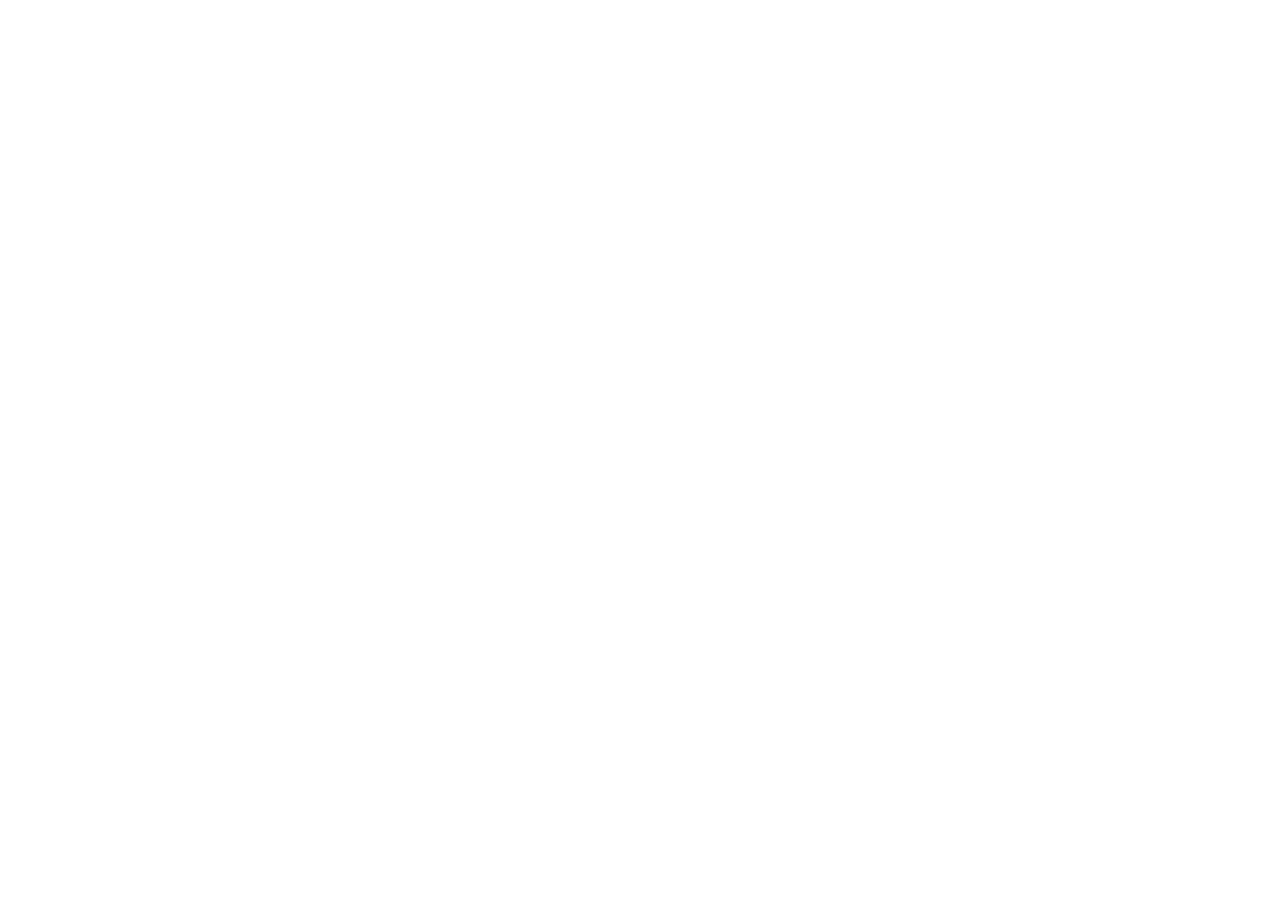
==== Ecommerce.html @ 36a4ccea "Push1" ====
<DOCTYPEhtml >
    <html  lang =" es " >
    
    <cabeza>
        <juego de caracteres meta  =" UTF-8 " >
        <meta  http-equiv =" X-UA-Compatible " content =" IE=edge " >
        <meta  name =" viewport " content =" ancho=ancho-del-dispositivo, escala-inicial=1.0 " >
    
        <enlace  rel =" icono de acceso directo " href =" ./images/logo.png " type =" imagen/svg+xml " >
    
        <!-- importa el archivo CSS en HTML -->
        <enlace  rel =" hoja de estilo " href =" estilo.css " >
    
        <!--Enlace de fuente de icono-->
    
        <enlace  rel =" hoja de estilo " href =" https://cdnjs.cloudflare.com/ajax/libs/font-awesome/6.0.0-beta3/css/all.min.css " >
    
        <title > Diseno Web DeKodex-Shop Web Completosdsd </title >
    </cabeza >
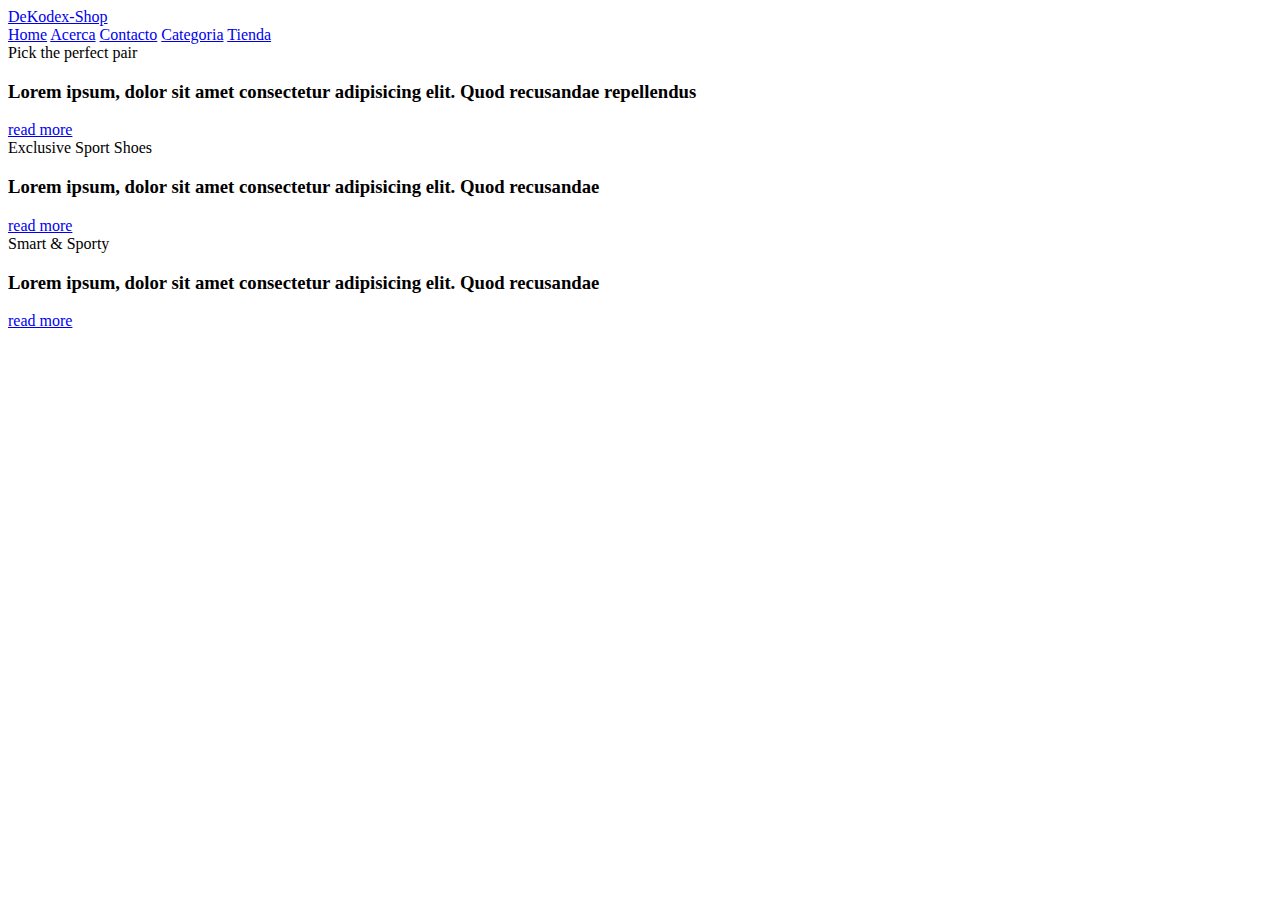
==== commit 4d5dc07c: "Push2" ====
--- a/Ecommerce.html
+++ b/Ecommerce.html
@@ -2,18 +2,73 @@
     <html  lang =" es " >
     
     <cabeza>
-        <juego de caracteres meta  =" UTF-8 " >
-        <meta  http-equiv =" X-UA-Compatible " content =" IE=edge " >
-        <meta  name =" viewport " content =" ancho=ancho-del-dispositivo, escala-inicial=1.0 " >
-    
-        <enlace  rel =" icono de acceso directo " href =" ./images/logo.png " type =" imagen/svg+xml " >
-    
+        <juego de caracteres meta  =" UTF-8 " > <!--Se introduce al codigo un conjunto de caracteres para que puedan ser usados-->
+        <meta  http-equiv =" X-UA-Compatible " content =" IE=edge " > <!--Se configura la vista de compatibilidad-->
+        <meta  name =" viewport " content =" ancho=ancho-del-dispositivo, escala-inicial=1.0 " > <!--Se inicializa el viewport, para acomodar la visualizacion estructural-->
+        <enlace  rel =" icono de acceso directo " href =" ./images/logo.png " type =" imagen/svg+xml " > <!--Se inserta el acceso directo y se referencia el enlace-->
+        
         <!-- importa el archivo CSS en HTML -->
         <enlace  rel =" hoja de estilo " href =" estilo.css " >
+        
+        <!--Enlace de fuente de icono-->
+        <enlace  rel =" hoja de estilo " href =" https://cdnjs.cloudflare.com/ajax/libs/font-awesome/6.0.0-beta3/css/all.min.css " >
+        <title > Diseno Web DeKodex-Shop Web Completosdsd </title >
+    </cabeza >
+    <body>
+
+        <!--inicio del header -->
+        <section id="header" class="header">
+            <a href="#" class="logo"><i class="fas fa-shop"></i> DeKodex-Shop</a>
     
-        <!--Enlace de fuente de icono-->
+            <nav class="navbar"> <!--Aca se realiza la construccion de la barra navegadora-->
+                <!--Se introducen las opciones de la barra-->
+                <a href="#home">Home</a>
+                <a href="#about">Acerca</a>
+                <a href="#contact">Contacto</a>
+                <a href="#category">Categoria</a>
+                <a href="#shop">Tienda</a>
+            </nav>
+            <div class="icons"> <!--Se hace la division para llamar la libreria de los iconos-->
+                <div id="menu-btn" class="fas fa-bars"></div>
+                <a href="#" class="fas fa-heart"></a>
+                <a href="#" class="fas fa-shopping-cart"></a>
     
-        <enlace  rel =" hoja de estilo " href =" https://cdnjs.cloudflare.com/ajax/libs/font-awesome/6.0.0-beta3/css/all.min.css " >
+            </div>
     
-        <title > Diseno Web DeKodex-Shop Web Completosdsd </title >
-    </cabeza >+        </section>
+        <!-- Aqui finaliza la seccion del header -->
+    
+        <!-- Aqui inicia la seccion home -->
+        <section class="home" id="home">
+            <!-- 1-->
+            <div class="slide active"
+                style="background: url(./images/herobg5.jpg) no-repeat; background-size: cover; background-position: center;">
+                <div class="content">
+                    <span>Pick the perfect pair</span>
+                    <h3>Lorem ipsum, dolor sit amet consectetur adipisicing elit. Quod recusandae repellendus</h3>
+                    <a href="#" class="btn">read more</a>
+                </div>
+            </div>
+            <!-- 2-->
+            <div class="slide"
+                style="background: url(./images/herobg2.jpg) no-repeat; background-size: cover; background-position: center;">
+                <div class="content">
+                    <span>Exclusive Sport Shoes</span>
+                    <h3>Lorem ipsum, dolor sit amet consectetur adipisicing elit. Quod recusandae </h3>
+                    <a href="#" class="btn">read more</a>
+                </div>
+            </div>
+            <!-- 3-->
+            <div class="slide"
+                style="background: url(./images/herobg3.jpg) no-repeat; background-size: cover; background-position: center;">
+                <div class="content">
+                    <span>Smart & Sporty</span>
+                    <h3>Lorem ipsum, dolor sit amet consectetur adipisicing elit. Quod recusandae </h3>
+                    <a href="#" class="btn">read more</a>
+                </div>
+            </div>
+    
+            <div id="next-slide" onclick="next()" class="fas fa-angle-right"></div>
+            <div id="prev-slide" onclick="prev()" class="fas fa-angle-left"></div>
+    
+        </section>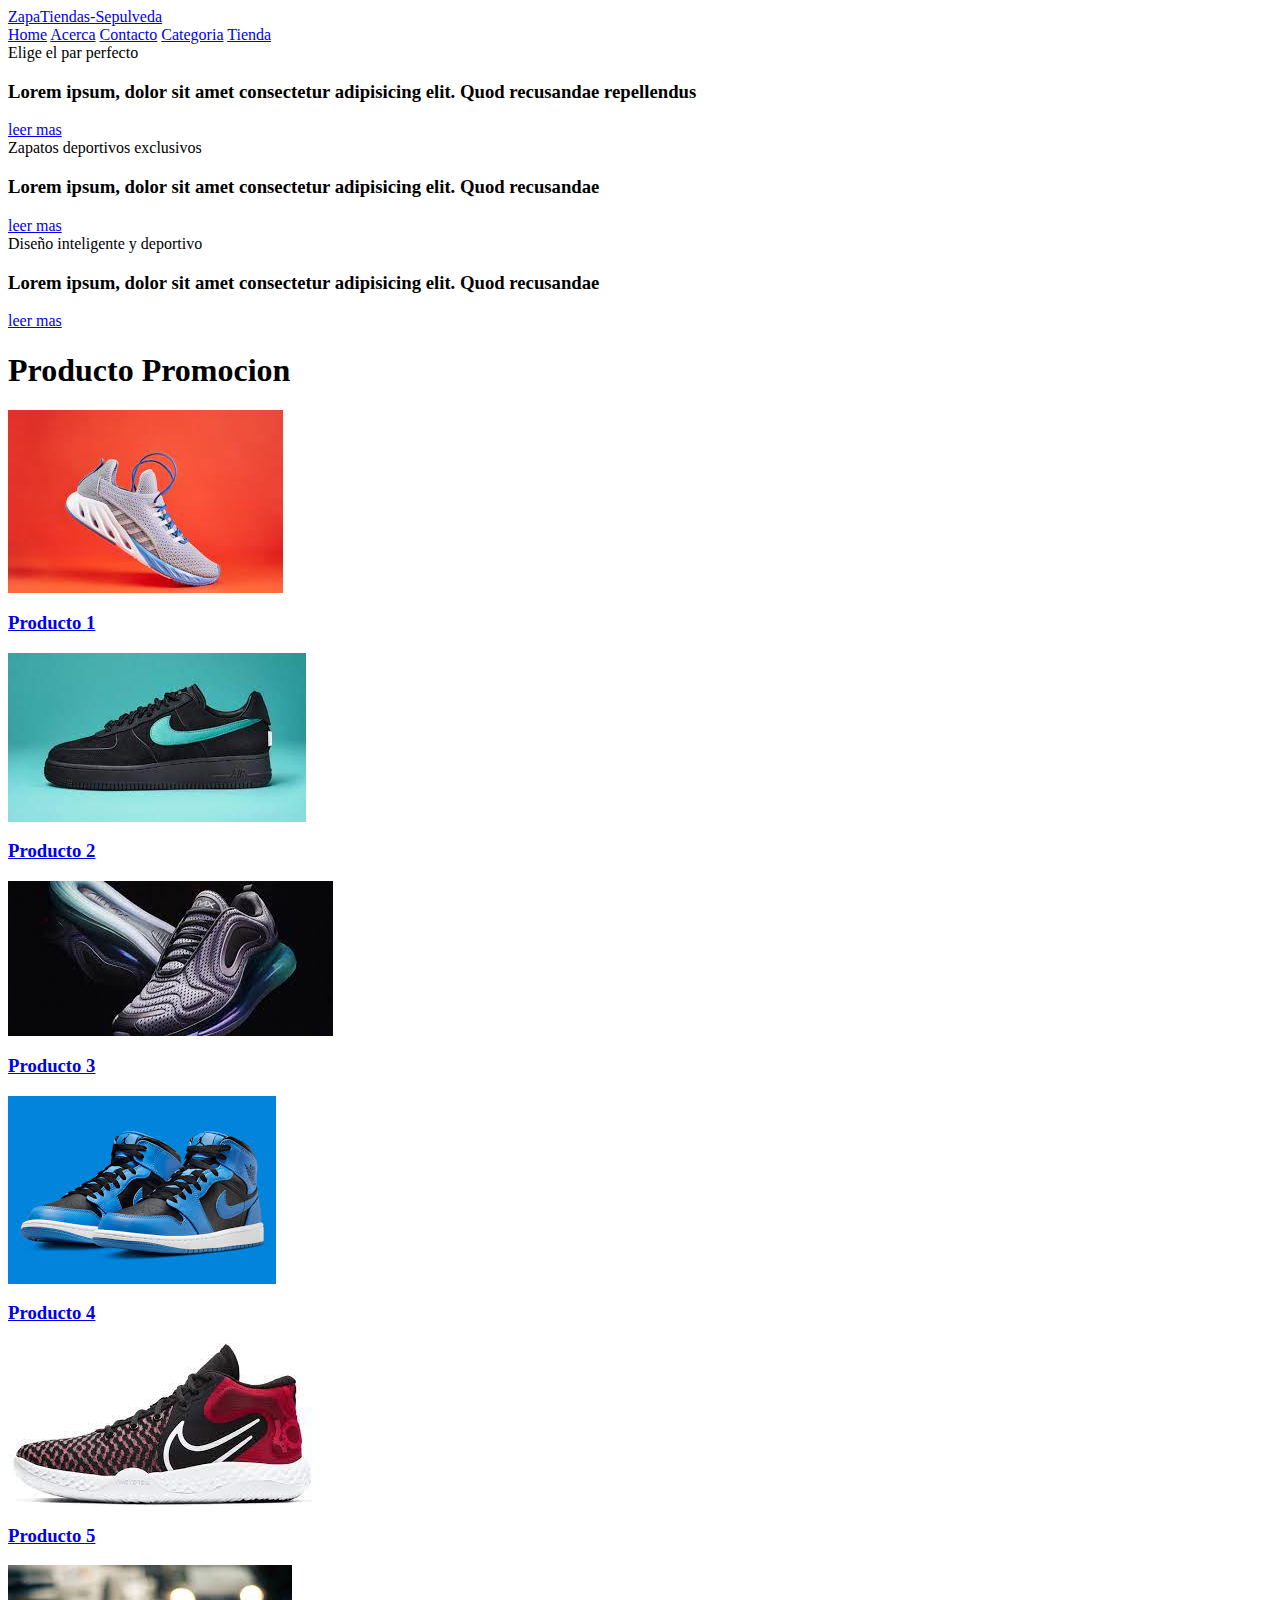
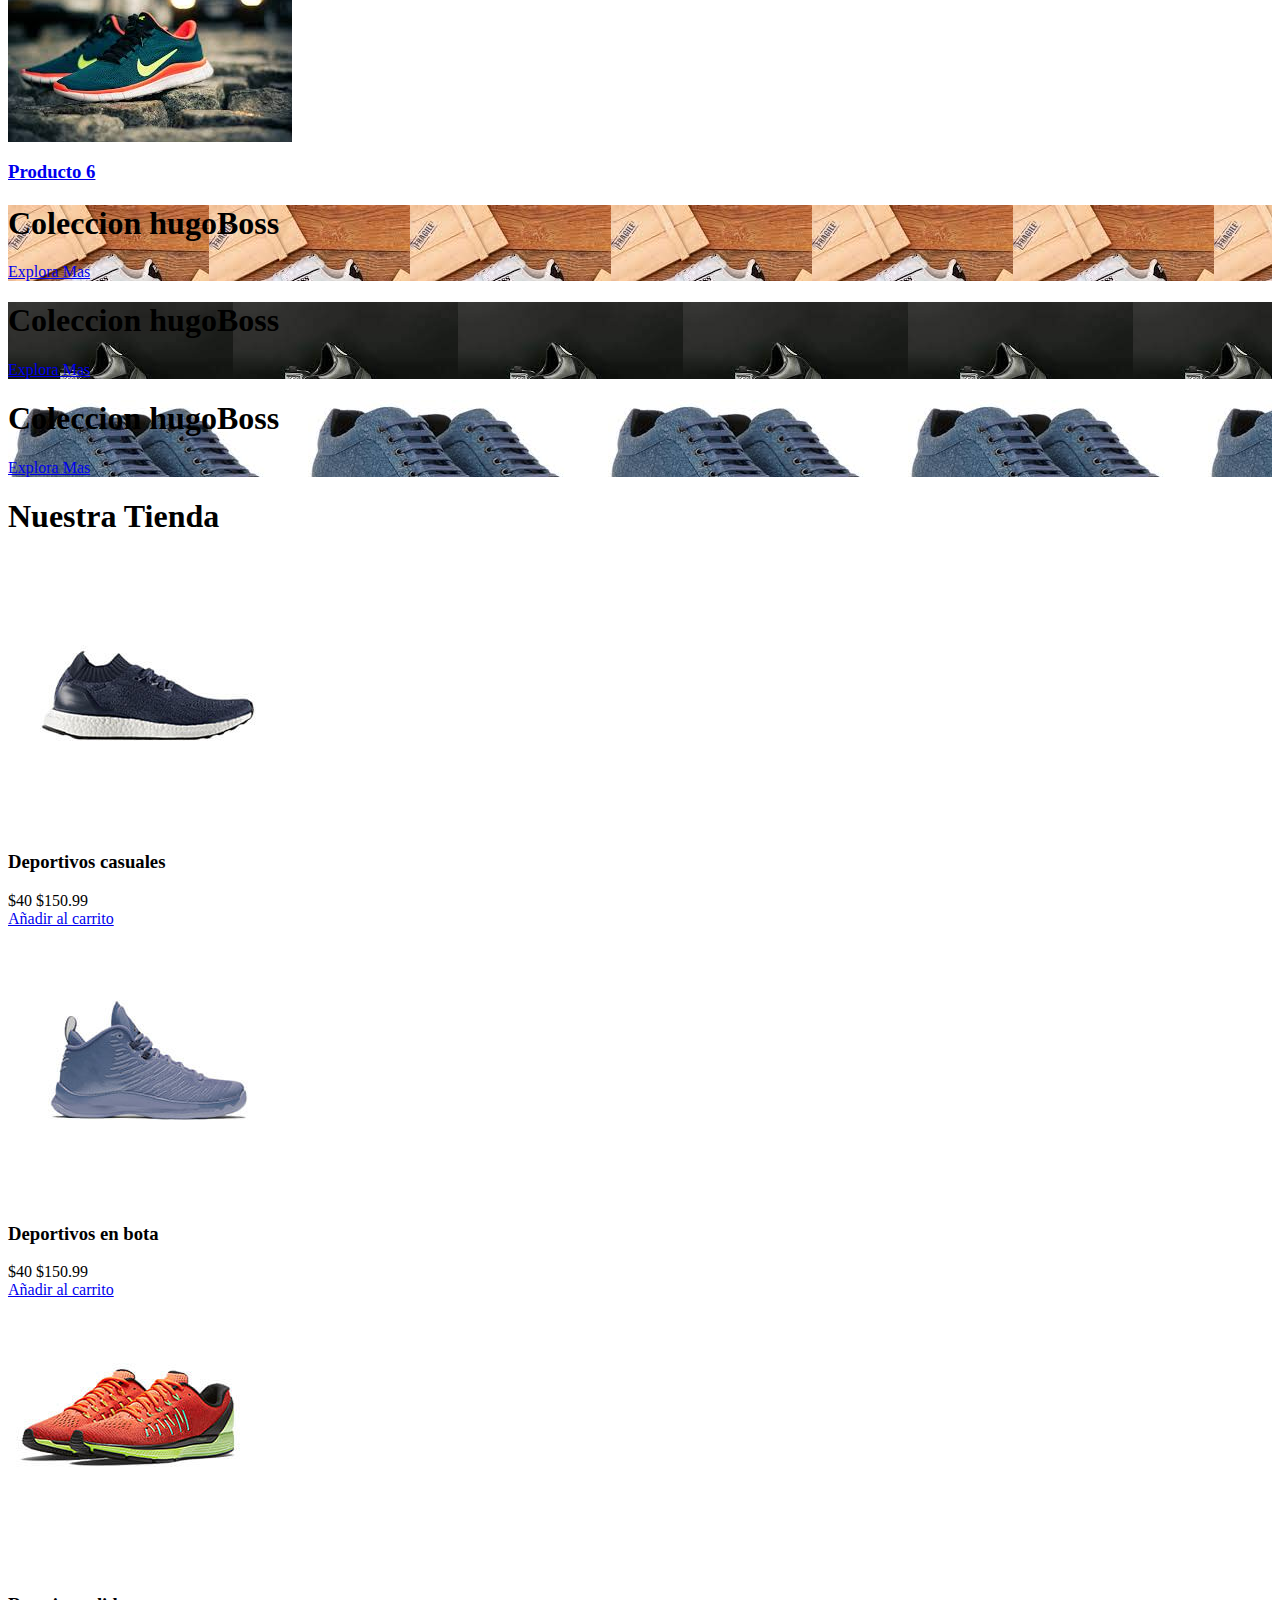
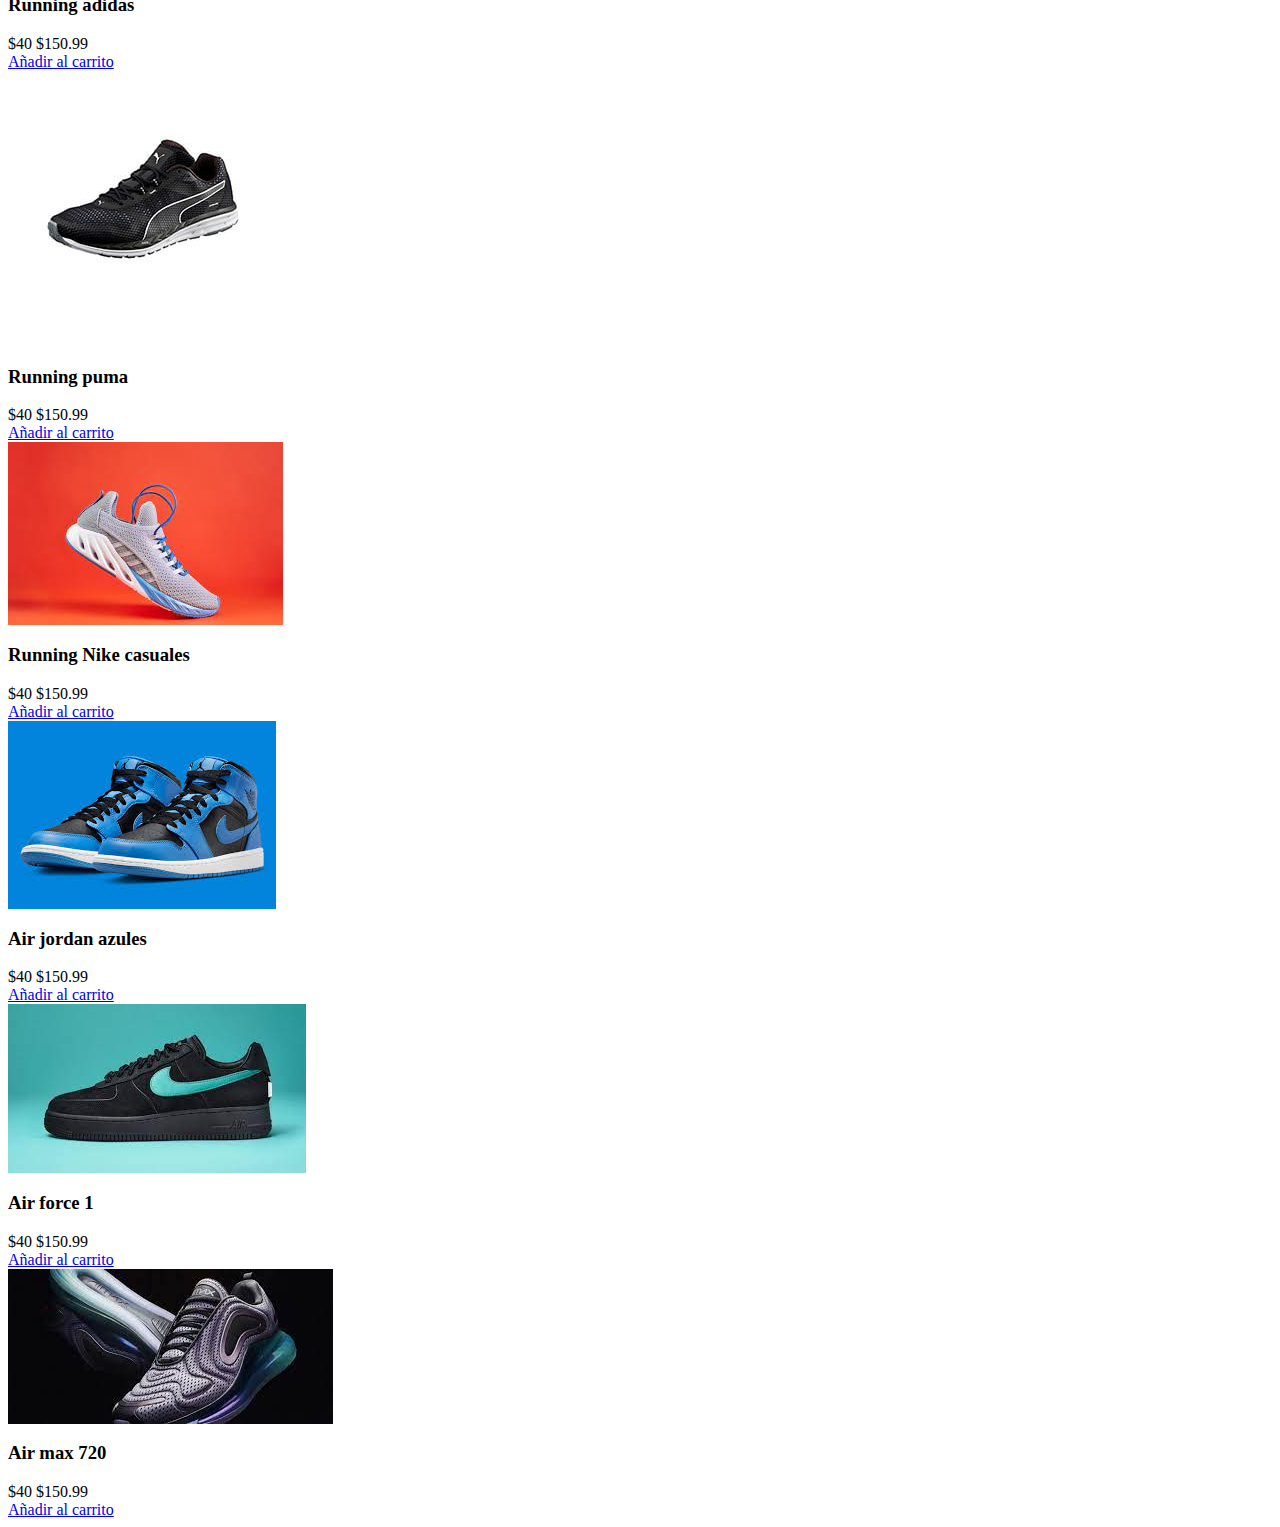
==== commit 89fbc9c8: "Push 3" ====
--- a/Ecommerce.html
+++ b/Ecommerce.html
@@ -12,13 +12,13 @@
         
         <!--Enlace de fuente de icono-->
         <enlace  rel =" hoja de estilo " href =" https://cdnjs.cloudflare.com/ajax/libs/font-awesome/6.0.0-beta3/css/all.min.css " >
-        <title > Diseno Web DeKodex-Shop Web Completosdsd </title >
+        <title > Diseno Web ZapaTiendas-Sepulveda Completosdsd </title >
     </cabeza >
     <body>
 
         <!--inicio del header -->
         <section id="header" class="header">
-            <a href="#" class="logo"><i class="fas fa-shop"></i> DeKodex-Shop</a>
+            <a href="#" class="logo"><i class="fas fa-shop"></i> ZapaTiendas-Sepulveda</a>
     
             <nav class="navbar"> <!--Aca se realiza la construccion de la barra navegadora-->
                 <!--Se introducen las opciones de la barra-->
@@ -40,35 +40,213 @@
     
         <!-- Aqui inicia la seccion home -->
         <section class="home" id="home">
-            <!-- 1-->
-            <div class="slide active"
+            <!--1 Se introduce el boton deslizable, se le da su opcion/mensaje, y se configura su fondo-->
+            <div class="slide active" 
                 style="background: url(./images/herobg5.jpg) no-repeat; background-size: cover; background-position: center;">
                 <div class="content">
-                    <span>Pick the perfect pair</span>
+                    <span>Elige el par perfecto</span>
                     <h3>Lorem ipsum, dolor sit amet consectetur adipisicing elit. Quod recusandae repellendus</h3>
-                    <a href="#" class="btn">read more</a>
-                </div>
-            </div>
-            <!-- 2-->
+                    <a href="#" class="btn">leer mas</a>
+                </div>
+            </div>
+            <!--2 se configura opcion/mensaje numero 2 del boton deslizable, y se configura su fondo-->
             <div class="slide"
                 style="background: url(./images/herobg2.jpg) no-repeat; background-size: cover; background-position: center;">
                 <div class="content">
-                    <span>Exclusive Sport Shoes</span>
+                    <span>Zapatos deportivos exclusivos</span>
                     <h3>Lorem ipsum, dolor sit amet consectetur adipisicing elit. Quod recusandae </h3>
-                    <a href="#" class="btn">read more</a>
-                </div>
-            </div>
-            <!-- 3-->
+                    <a href="#" class="btn">leer mas</a>
+                </div>
+            </div>
+            <!--3 se configura opcion/mensaje numero 3 del boton deslizable, y se configura su fondo-->
             <div class="slide"
                 style="background: url(./images/herobg3.jpg) no-repeat; background-size: cover; background-position: center;">
                 <div class="content">
-                    <span>Smart & Sporty</span>
+                    <span>Diseño inteligente y deportivo</span>
                     <h3>Lorem ipsum, dolor sit amet consectetur adipisicing elit. Quod recusandae </h3>
-                    <a href="#" class="btn">read more</a>
-                </div>
-            </div>
-    
+                    <a href="#" class="btn">leer mas</a>
+                </div>
+            </div>
+            <!--Ahora no solo es deslizable sino que reacciona al click-->
             <div id="next-slide" onclick="next()" class="fas fa-angle-right"></div>
             <div id="prev-slide" onclick="prev()" class="fas fa-angle-left"></div>
     
-        </section>+        </section>
+         <!--Se inicia la seccion de categoria-->
+    <section class="category" id="category">
+        <h1 class="heading">Producto<span> Promocion</span></h1>
+        <div class="box-container"> <!--division para crear un contenedor-->
+            <a href="#" class="box"> <!--caja por cada uno de los productos-->
+                <img src="./images/zapas1.jpg"> <!--Se hace llamado de la carpeta donde se guardan las imagenes previamente descargadas-->
+                <h3>Producto 1</h3>
+            </a>
+            <a href="#" class="box">
+                <img src="./images/zapas2.jpg">
+                <h3>Producto 2</h3>
+            </a>
+            <a href="#" class="box">
+                <img src="./images/zapas3.jpg">
+                <h3>Producto 3</h3>
+            </a>
+            <a href="#" class="box">
+                <img src="./images/zapas4.jpg">
+                <h3>Producto 4</h3>
+            </a>
+            <a href="#" class="box">
+                <img src="./images/zapas5.jpg">
+                <h3>Producto 5</h3>
+            </a>
+            <a href="#" class="box">
+                <img src="./images/zapas6.jpg">
+                <h3>Producto 6</h3>
+            </a>
+        </div>
+    </section>
+    <!-- Aqui finaliza la seccion de Categoria-->
+
+    <!--Aqui inicia la seccion de promocion-->
+    <section class="promotion" id="promotion">
+        <div class="box-container">
+            <div class="collection-card" style="background-image:url(./images/coleccion1.jpg)">
+                <h1>Coleccion hugoBoss</h1>
+                <a href="#" class="btn">Explora Mas<i class="fas fa-arrow-right"></i></a> <!--Se crean botones con link a las colecciones-->
+            </div>
+            <div class="collection-card" style="background-image:url(./images/coleccion2.jpg)">
+                <h1>Coleccion hugoBoss</h1>
+                <a href="#" class="btn">Explora Mas<i class="fas fa-arrow-right"></i></a>
+            </div>
+            <div class="collection-card" style="background-image:url(./images/coleccion3.jpg)">
+                <h1>Coleccion hugoBoss</h1>
+                <a href="#" class="btn">Explora Mas<i class="fas fa-arrow-right"></i></a>
+            </div>
+        </div>
+    </section>
+    <!--Aqui finaliza la seccion de promocion -->
+ <!-- Aqui inicia la seccion tienda-->
+ <section class="shop" id="shop"> <!--Se identifica como shop, y se ingresa el mensaje y un contenedor-->
+    <h1 class="heading">Nuestra<span> Tienda</span></h1> 
+    <div class="box-container">
+
+        <div class="box">
+            <div class="img">
+                <img src="./images/1.jpg">
+                <div class="icons">
+                    <a href="#" class="fas fa-eye"></a> <!--Se introducen iconos-->
+                    <a href="#" class="fas fa-heart"></a>
+                    <a href="#" class="fas fa-share"></a>
+                </div>
+            </div>
+            <div class="content">
+                <h3>Deportivos casuales</h3>
+                <div class="price">$40<span> $150.99</span></div> <!--Se ingresa el precio y el boton opcional de añadir al carrito-->
+                <a href="#" class="btn">Añadir al carrito</a>
+            </div>
+        </div>
+        <div class="box">
+            <div class="img">
+                <img src="./images/2.jpg">
+                <div class="icons">
+                    <a href="#" class="fas fa-eye"></a>
+                    <a href="#" class="fas fa-heart"></a>
+                    <a href="#" class="fas fa-share"></a>
+                </div>
+            </div>
+            <div class="content">
+                <h3>Deportivos en bota</h3>
+                <div class="price">$40<span> $150.99</span></div>
+                <a href="#" class="btn">Añadir al carrito</a>
+            </div>
+        </div>
+        <div class="box">
+            <div class="img">
+                <img src="./images/3.jpg">
+                <div class="icons">
+                    <a href="#" class="fas fa-eye"></a>
+                    <a href="#" class="fas fa-heart"></a>
+                    <a href="#" class="fas fa-share"></a>
+                </div>
+            </div>
+            <div class="content">
+                <h3>Running adidas</h3>
+                <div class="price">$40<span> $150.99</span></div>
+                <a href="#" class="btn">Añadir al carrito</a>
+            </div>
+        </div>
+        <div class="box">
+            <div class="img">
+                <img src="./images/4.jpg">
+                <div class="icons">
+                    <a href="#" class="fas fa-eye"></a>
+                    <a href="#" class="fas fa-heart"></a>
+                    <a href="#" class="fas fa-share"></a>
+                </div>
+            </div>
+            <div class="content">
+                <h3>Running puma</h3>
+                <div class="price">$40<span> $150.99</span></div>
+                <a href="#" class="btn">Añadir al carrito</a>
+            </div>
+        </div>
+        <div class="box">
+            <div class="img">
+                <img src="./images/zapas1.jpg">
+                <div class="icons">
+                    <a href="#" class="fas fa-eye"></a>
+                    <a href="#" class="fas fa-heart"></a>
+                    <a href="#" class="fas fa-share"></a>
+                </div>
+            </div>
+            <div class="content">
+                <h3>Running Nike casuales</h3>
+                <div class="price">$40<span> $150.99</span></div>
+                <a href="#" class="btn">Añadir al carrito</a>
+            </div>
+        </div>
+        <div class="box">
+            <div class="img">
+                <img src="./images/zapas4.jpg">
+                <div class="icons">
+                    <a href="#" class="fas fa-eye"></a>
+                    <a href="#" class="fas fa-heart"></a>
+                    <a href="#" class="fas fa-share"></a>
+                </div>
+            </div>
+            <div class="content">
+                <h3>Air jordan azules</h3>
+                <div class="price">$40<span> $150.99</span></div>
+                <a href="#" class="btn">Añadir al carrito</a>
+            </div>
+        </div>
+        <div class="box">
+            <div class="img">
+                <img src="./images/zapas2.jpg">
+                <div class="icons">
+                    <a href="#" class="fas fa-eye"></a>
+                    <a href="#" class="fas fa-heart"></a>
+                    <a href="#" class="fas fa-share"></a>
+                </div>
+            </div>
+            <div class="content">
+                <h3>Air force 1</h3>
+                <div class="price">$40<span> $150.99</span></div>
+                <a href="#" class="btn">Añadir al carrito</a>
+            </div>
+        </div>
+        <div class="box">
+            <div class="img">
+                <img src="./images/zapas3.jpg">
+                <div class="icons">
+                    <a href="#" class="fas fa-eye"></a>
+                    <a href="#" class="fas fa-heart"></a>
+                    <a href="#" class="fas fa-share"></a>
+                </div>
+            </div>
+            <div class="content">
+                <h3>Air max 720</h3>
+                <div class="price">$40<span> $150.99</span></div>
+                <a href="#" class="btn">Añadir al carrito</a>
+            </div>
+        </div>
+    </div>
+</section>
+<!--Aqui finaliza la seccion de tienda-->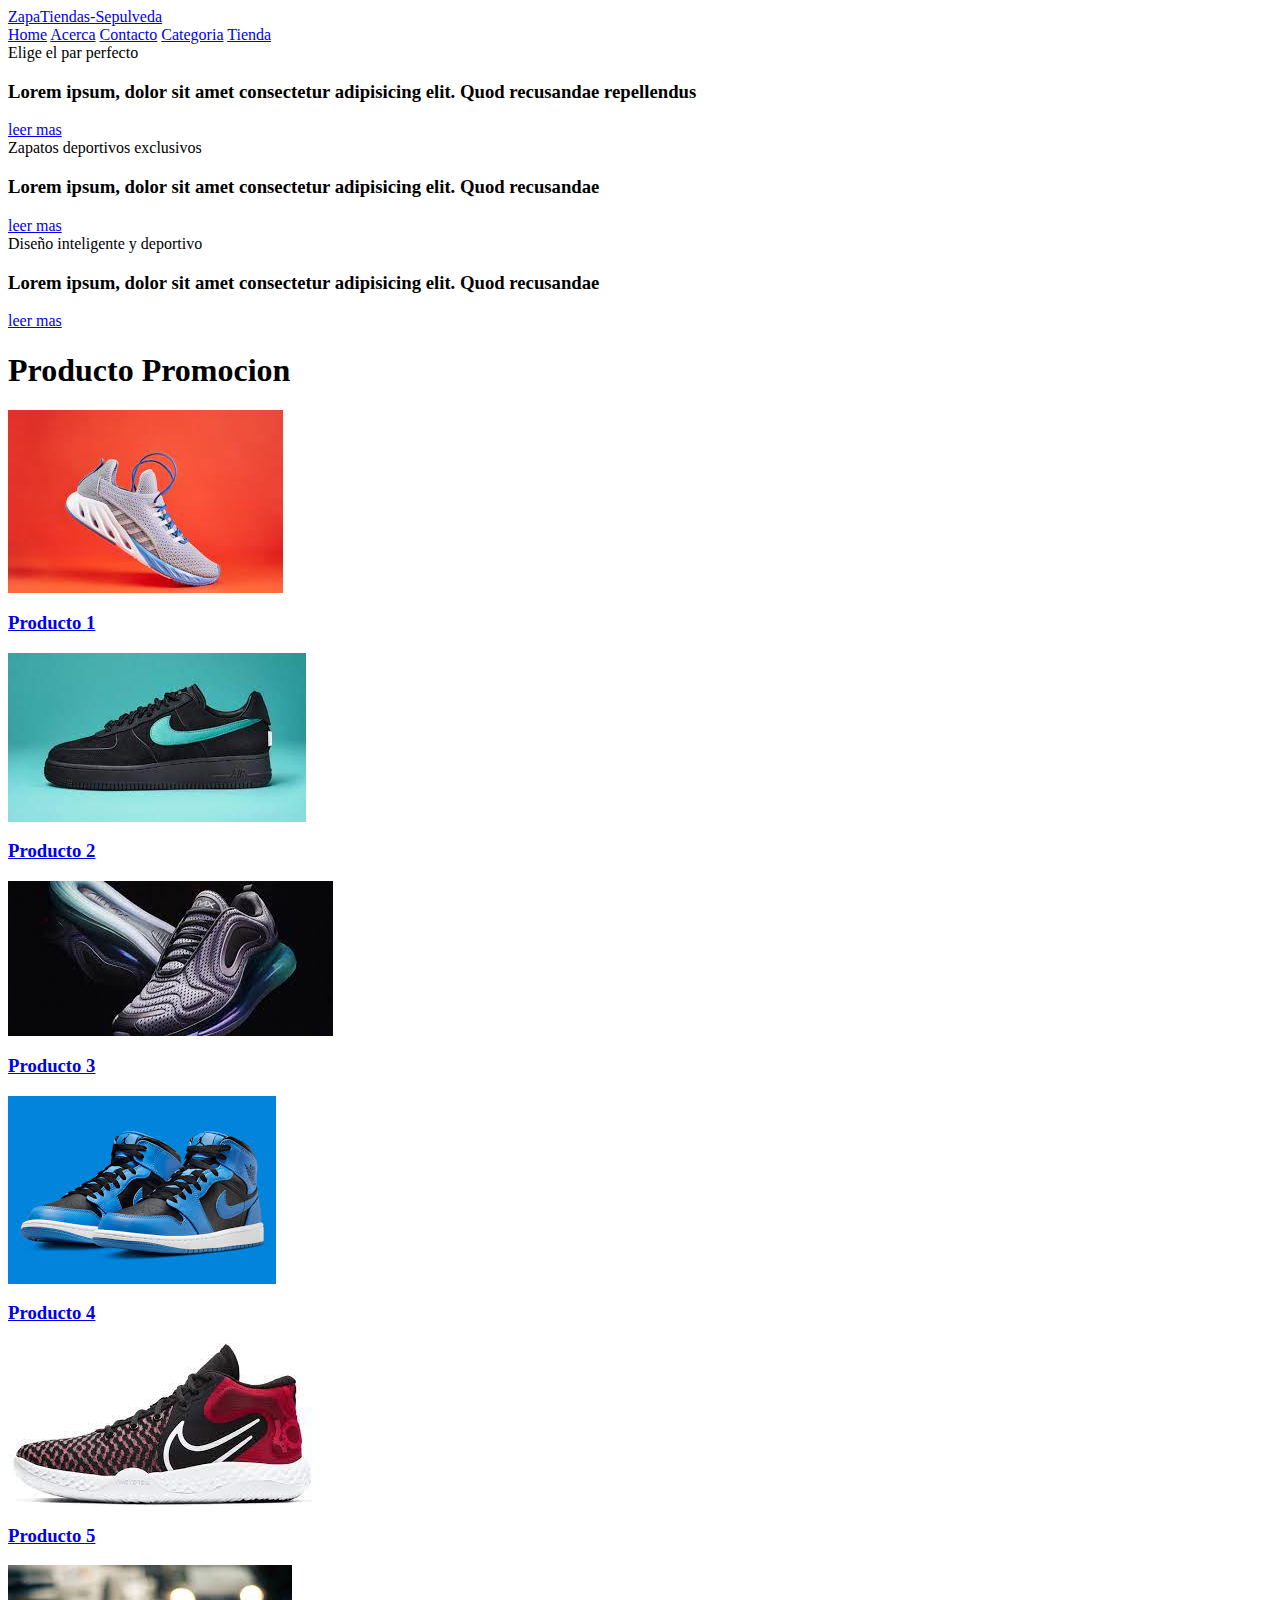
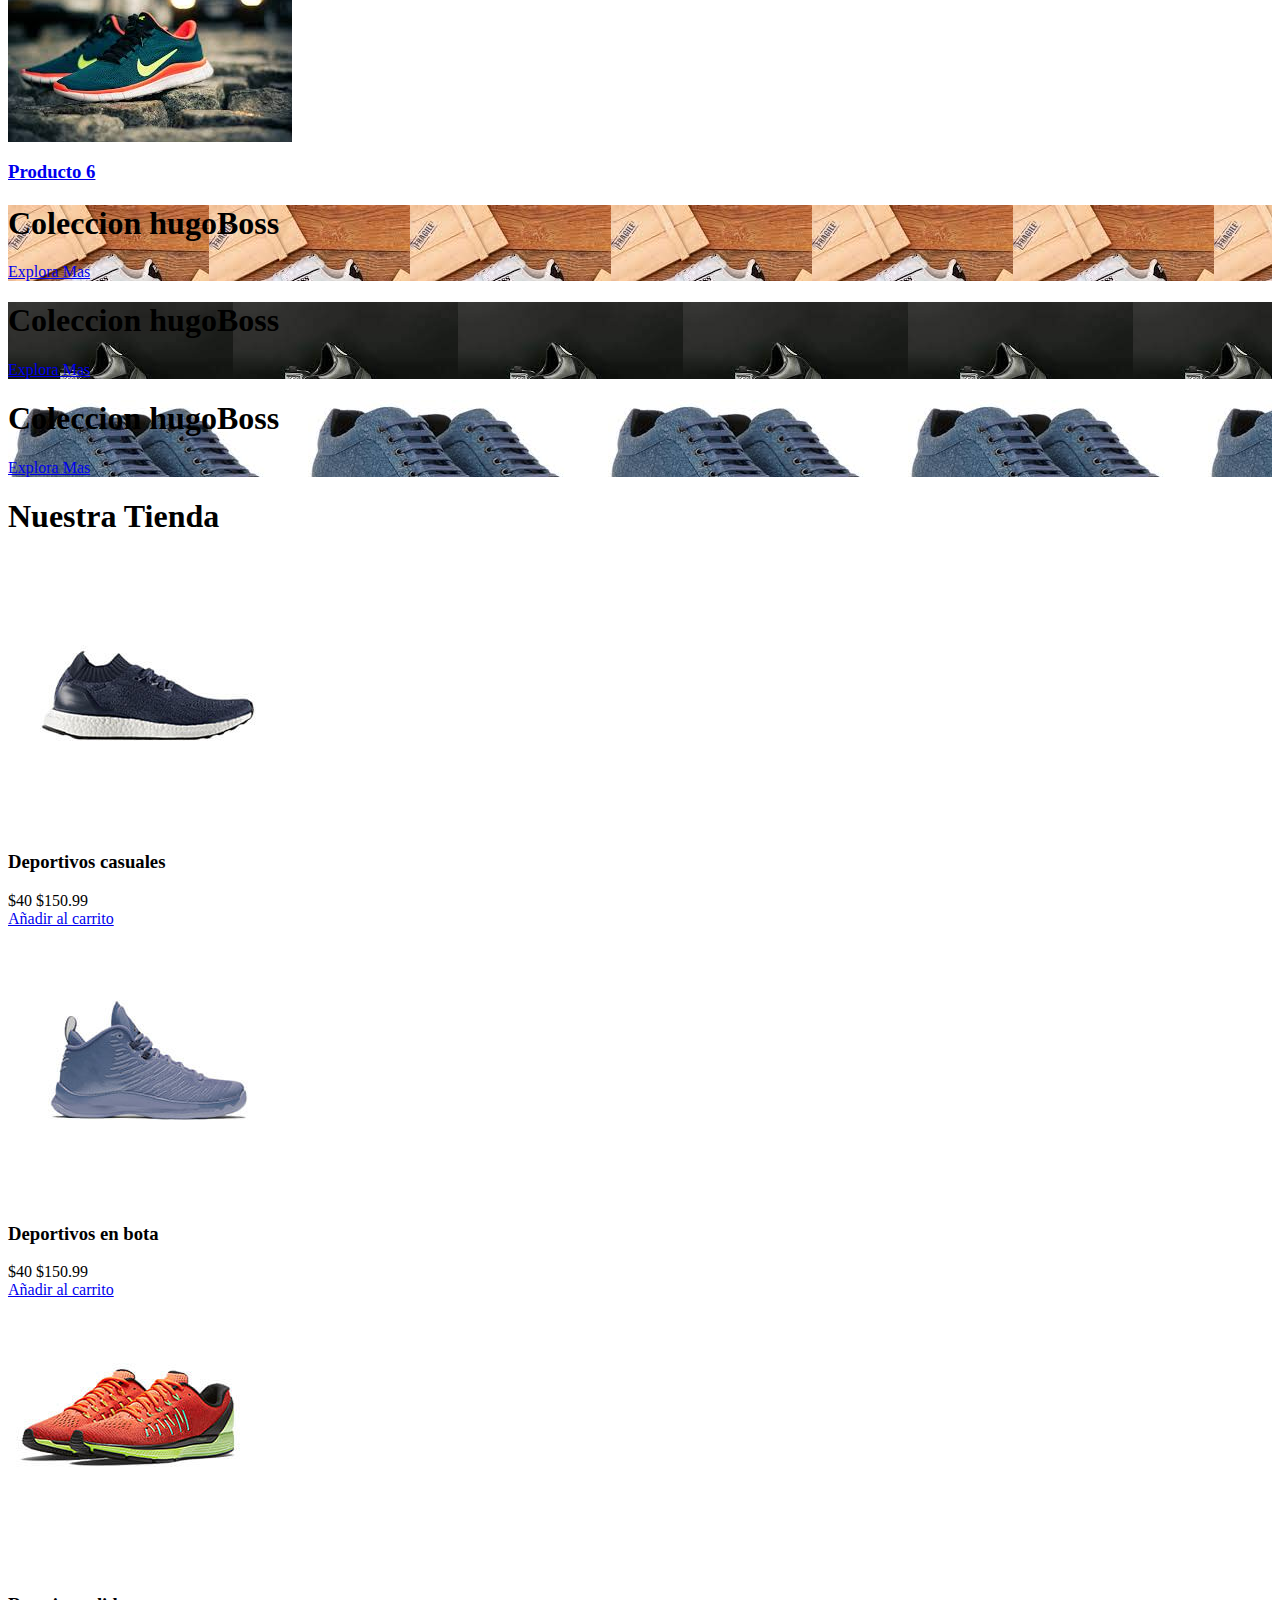
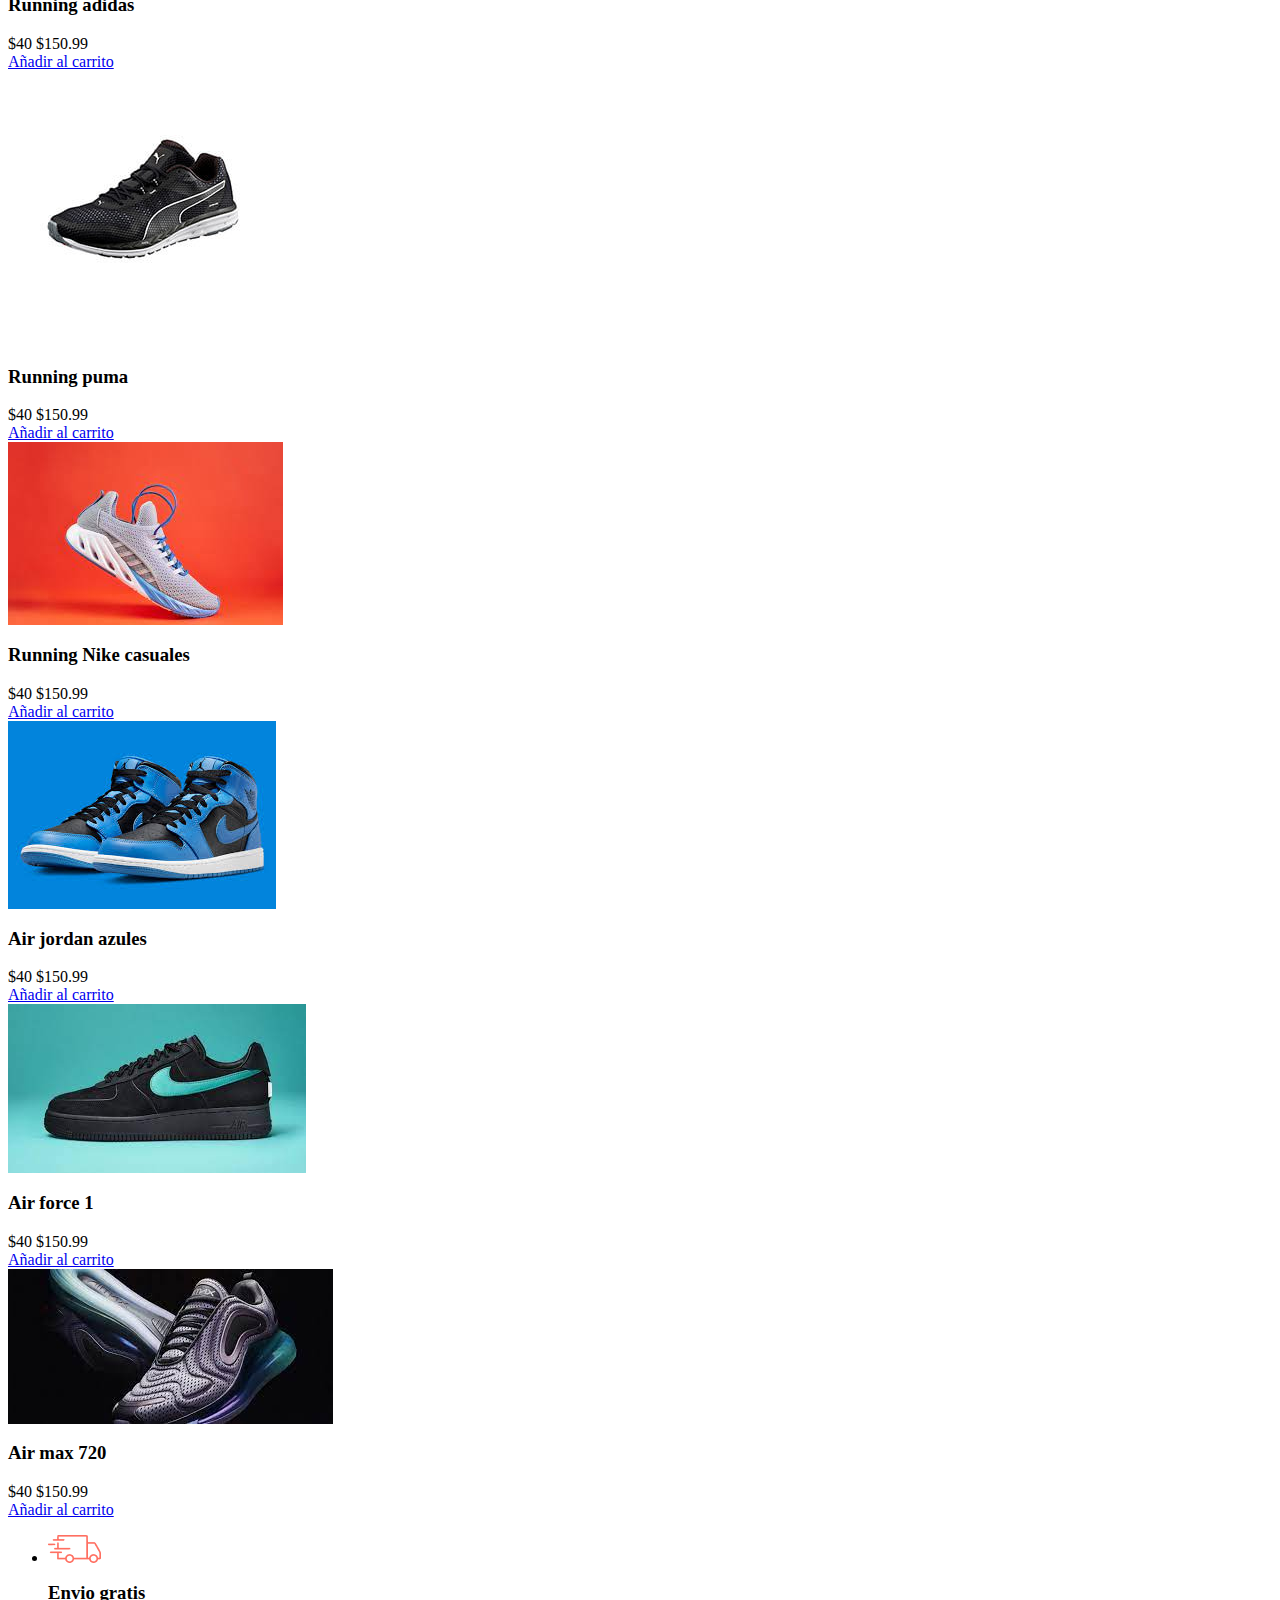
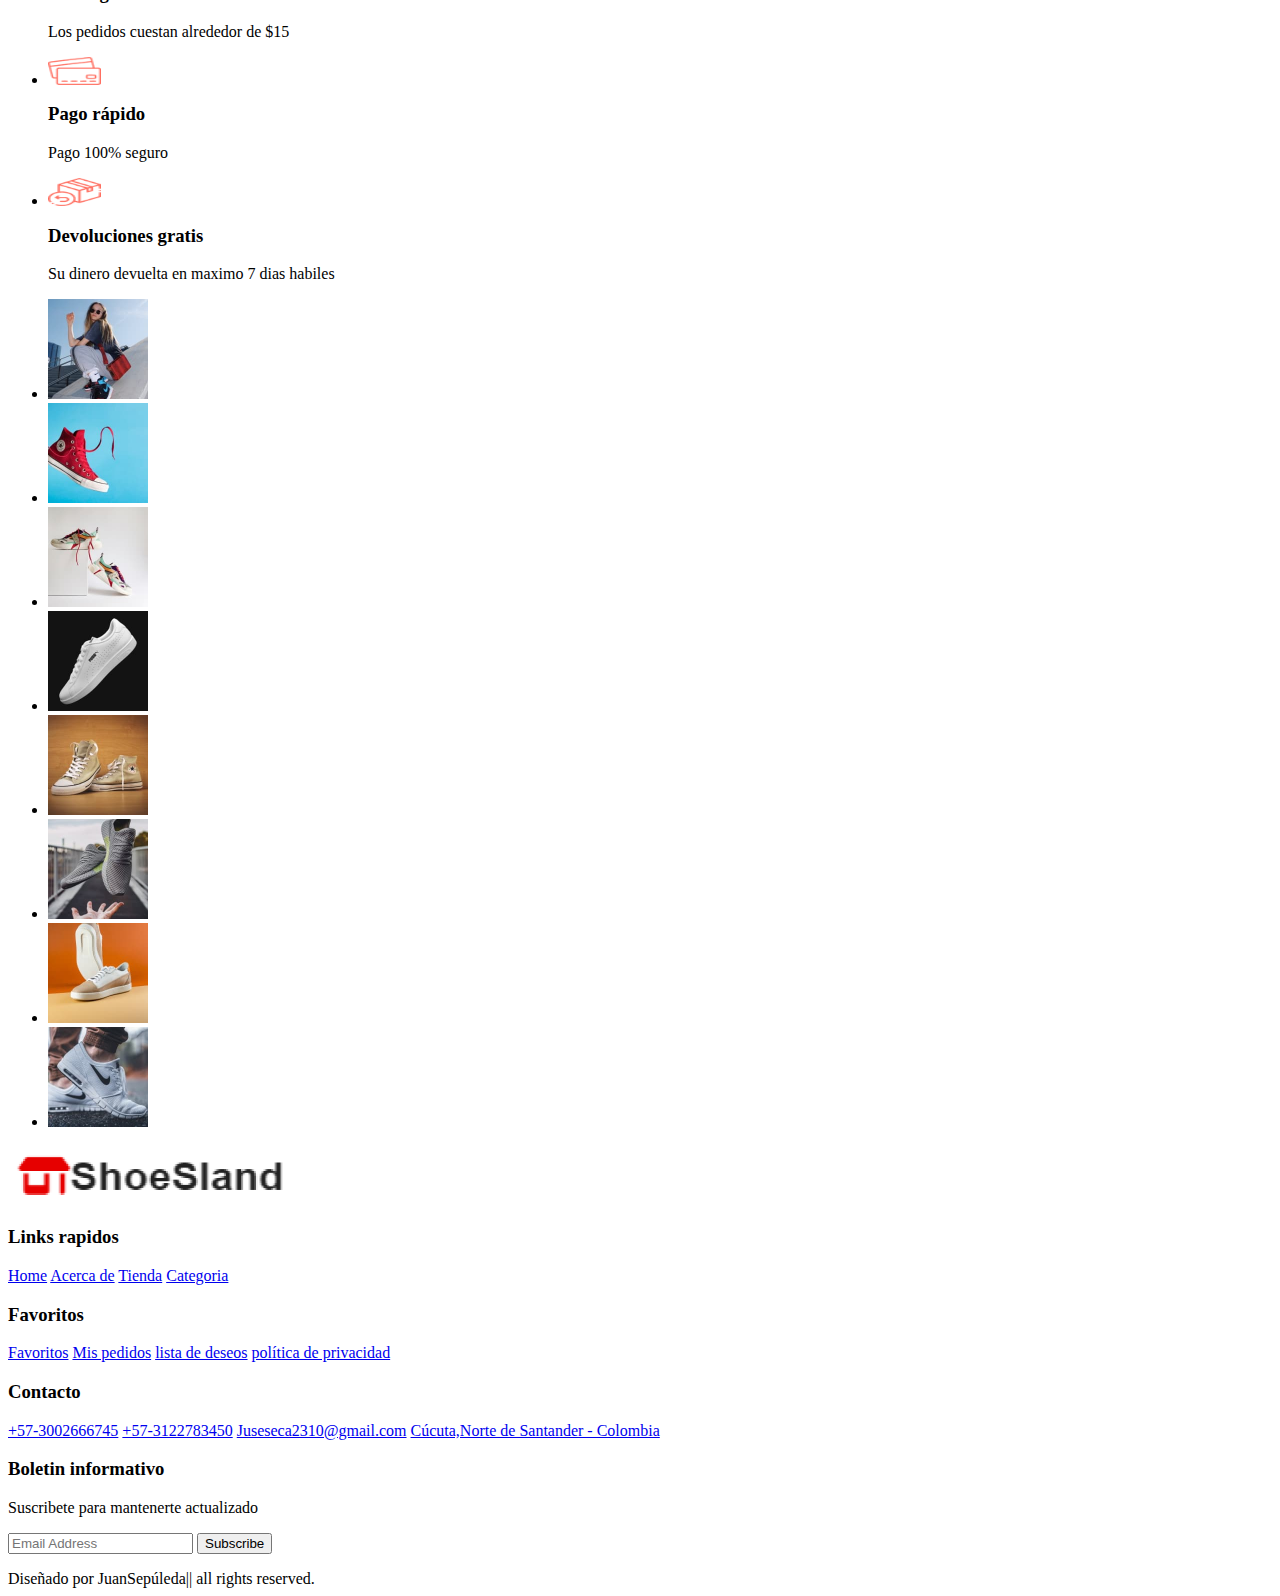
==== commit c4aecb23: "Push4" ====
--- a/Ecommerce.html
+++ b/Ecommerce.html
@@ -249,4 +249,177 @@
         </div>
     </div>
 </section>
-<!--Aqui finaliza la seccion de tienda-->+<!--Aqui finaliza la seccion de tienda-->
+ <!-- Aqui inicia la seccion de servicios-->
+ <section class="section services">
+    <div class="container"> <!--Se configura un contenedor y una lista de servicios-->
+        <ul class="service-list">
+
+            <li class="services-item"> <!--Se llama a la lista-->
+                <div class="service-card">
+
+                    <div class="card-icon"> <!--Con cada div se introduce un icono -->
+                        <img src="./images/service-1.png" alt="Service icon" width="53" height="28" loading="lazy"> <!--Se introducen los mensajes que dan seguridad de compra al internauta-->
+
+                    </div>
+
+                    <div>
+                        <h3 class="h4 card-title">Envio gratis</h3>
+                        <p class="card-text">Los pedidos cuestan alrededor de <span>$15</span></p>
+                    </div>
+
+                </div>
+            </li>
+            <li class="services-item">
+                <div class="service-card">
+
+                    <div class="card-icon">
+                        <img src="./images/service-2.png" alt="Service icon" width="53" height="28" loading="lazy">
+
+                    </div>
+
+                    <div>
+                        <h3 class="h4 card-title">Pago rápido</h3>
+                        <p class="card-text">Pago 100% seguro</p>
+                    </div>
+
+                </div>
+            </li>
+            <li class="services-item">
+                <div class="service-card">
+
+                    <div class="card-icon">
+                        <img src="./images/service-3.png" alt="Service icon" width="53" height="28" loading="lazy">
+
+                    </div>
+
+                    <div>
+                        <h3 class="h4 card-title">Devoluciones gratis</h3>
+                        <p class="card-text">Su dinero devuelta en maximo 7 dias habiles</p>
+                    </div>
+
+                </div>
+            </li>
+
+        </ul>
+
+    </div>
+
+</section>
+<!--Aqui termina la seccion de servicios-->
+
+<!--Aqui inicia la seccion de posteos-->
+<section class="section insta-post">
+    <ul class="insta-post-list has-scrollbar"> <!--Se crea lista-->
+
+        <li class="insta-post-item"> <!--Simplemente se introducen las imagenes y se configura su tamaño-->
+            <img src="./images/insta-1.jpg" class="insta-post-banner image-contain" alt="" width="100" height="100" loading="lazy">
+            <a href="#" class="insta-post-link">
+                <ion-icon name="logo-instagram"></ion-icon>
+            </a>
+        </li>
+        <li class="insta-post-item">
+            <img src="./images/insta-2.jpg" class="insta-post-banner image-contain" alt="" width="100" height="100" loading="lazy">
+            <a href="#" class="insta-post-link">
+                <ion-icon name="logo-instagram"></ion-icon>
+            </a>
+        </li>
+        <li class="insta-post-item">
+            <img src="./images/insta-3.jpg" class="insta-post-banner image-contain" alt="" width="100" height="100" loading="lazy">
+            <a href="#" class="insta-post-link">
+                <ion-icon name="logo-instagram"></ion-icon>
+            </a>
+        </li>
+        <li class="insta-post-item">
+            <img src="./images/insta-4.jpg" class="insta-post-banner image-contain" alt="" width="100" height="100" loading="lazy">
+            <a href="#" class="insta-post-link">
+                <ion-icon name="logo-instagram"></ion-icon>
+            </a>
+        </li>
+        <li class="insta-post-item">
+            <img src="./images/insta-5.jpg" class="insta-post-banner image-contain" alt="" width="100" height="100" loading="lazy">
+            <a href="#" class="insta-post-link">
+                <ion-icon name="logo-instagram"></ion-icon>
+            </a>
+        </li>
+        <li class="insta-post-item">
+            <img src="./images/insta-6.jpg" class="insta-post-banner image-contain" alt="" width="100" height="100" loading="lazy">
+            <a href="#" class="insta-post-link">
+                <ion-icon name="logo-instagram"></ion-icon>
+            </a>
+        </li>
+        <li class="insta-post-item">
+            <img src="./images/insta-7.jpg" class="insta-post-banner image-contain" alt="" width="100" height="100" loading="lazy">
+            <a href="#" class="insta-post-link">
+                <ion-icon name="logo-instagram"></ion-icon>
+            </a>
+        </li>
+        <li class="insta-post-item">
+            <img src="./images/insta-8.jpg" class="insta-post-banner image-contain" alt="" width="100" height="100" loading="lazy">
+            <a href="#" class="insta-post-link">
+                <ion-icon name="logo-instagram"></ion-icon>
+            </a>
+        </li>
+
+    </ul>
+
+</section>
+<!--Aqui finaliza la seccion de posteos-->
+
+<!--Pie de pagina-->
+
+<section class="footer" id="contact"> <!--Se introduce el logo web y se configuran sus medidas-->
+    <div class="logo">
+        <a href="#home"> 
+            <img src="./images/Weblogo.jpg" alt="logo" width="300" height="60">
+        </a>
+    </div>
+    <div class="box-container">
+
+        <div class="box">
+            <h3>Links rapidos</h3> <!--Se crean los links rapidos-->
+            <a href="#home" class="link"><i class="fas fa-angle-right"></i>Home</a>
+            <a href="#about" class="link"><i class="fas fa-angle-right"></i>Acerca de</a>
+            <a href="#shop" class="link"><i class="fas fa-angle-right"></i>Tienda</a>
+            <a href="#category" class="link"><i class="fas fa-angle-right"></i>Categoria</a>
+        </div>
+        
+        <div class="box"><!--Se crea seccion de favoritos-->
+            <h3>Favoritos</h3>
+            <a href="#" class="link"><i class="fas fa-angle-right"></i>Favoritos</a>
+            <a href="#" class="link"><i class="fas fa-angle-right"></i>Mis pedidos</a>
+            <a href="#" class="link"><i class="fas fa-angle-right"></i>lista de deseos</a>
+            <a href="#" class="link"><i class="fas fa-angle-right"></i>política de privacidad</a>
+            
+        </div>
+        
+        <div class="box"><!--Se crea parte de informacion acerca del creador, ademas de llamar logos de redes sociales-->
+            <h3>Contacto</h3>
+            <a href="#" class="link"><i class="fas fa-phone"></i>+57-3002666745</a>
+            <a href="#" class="link"><i class="fas fa-phone"></i>+57-3122783450</a>
+            <a href="#" class="link"><i class="fas fa-envelope"></i>Juseseca2310@gmail.com</a>
+            <a href="#" class="link"><i class="fas fa-map"></i>Cúcuta,Norte de Santander - Colombia</a>
+            <div class="share">
+                <a href="" class="fab fa-facebook-f"></a>
+                <a href="" class="fab fa-twitter"></a>
+                <a href="" class="fab fa-instagram"></a>
+                <a href="" class="fab fa-youtube"></a>
+            </div>
+        </div>
+
+        <div class="box"> <!--Se genera un espacio para introducir correo y asi suscribirse-->
+            <h3>Boletin informativo</h3>
+            <p>Suscribete para mantenerte actualizado</p>
+            <form action="">
+                <input class="email" type="email" placeholder="Email Address"> <!--Seccion de escritura-->
+                <input class="btn" value="Subscribe" type="submit"><!--Boton de listo-->
+            </form>
+        </div>
+        
+    </div>
+    <div class="credit">Diseñado por <span>JuanSepúleda</span>|| all rights reserved.</div>
+</section>
+<!--Link del codigo de javascript-->
+<script src="app.js"></script>
+</body>
+</html>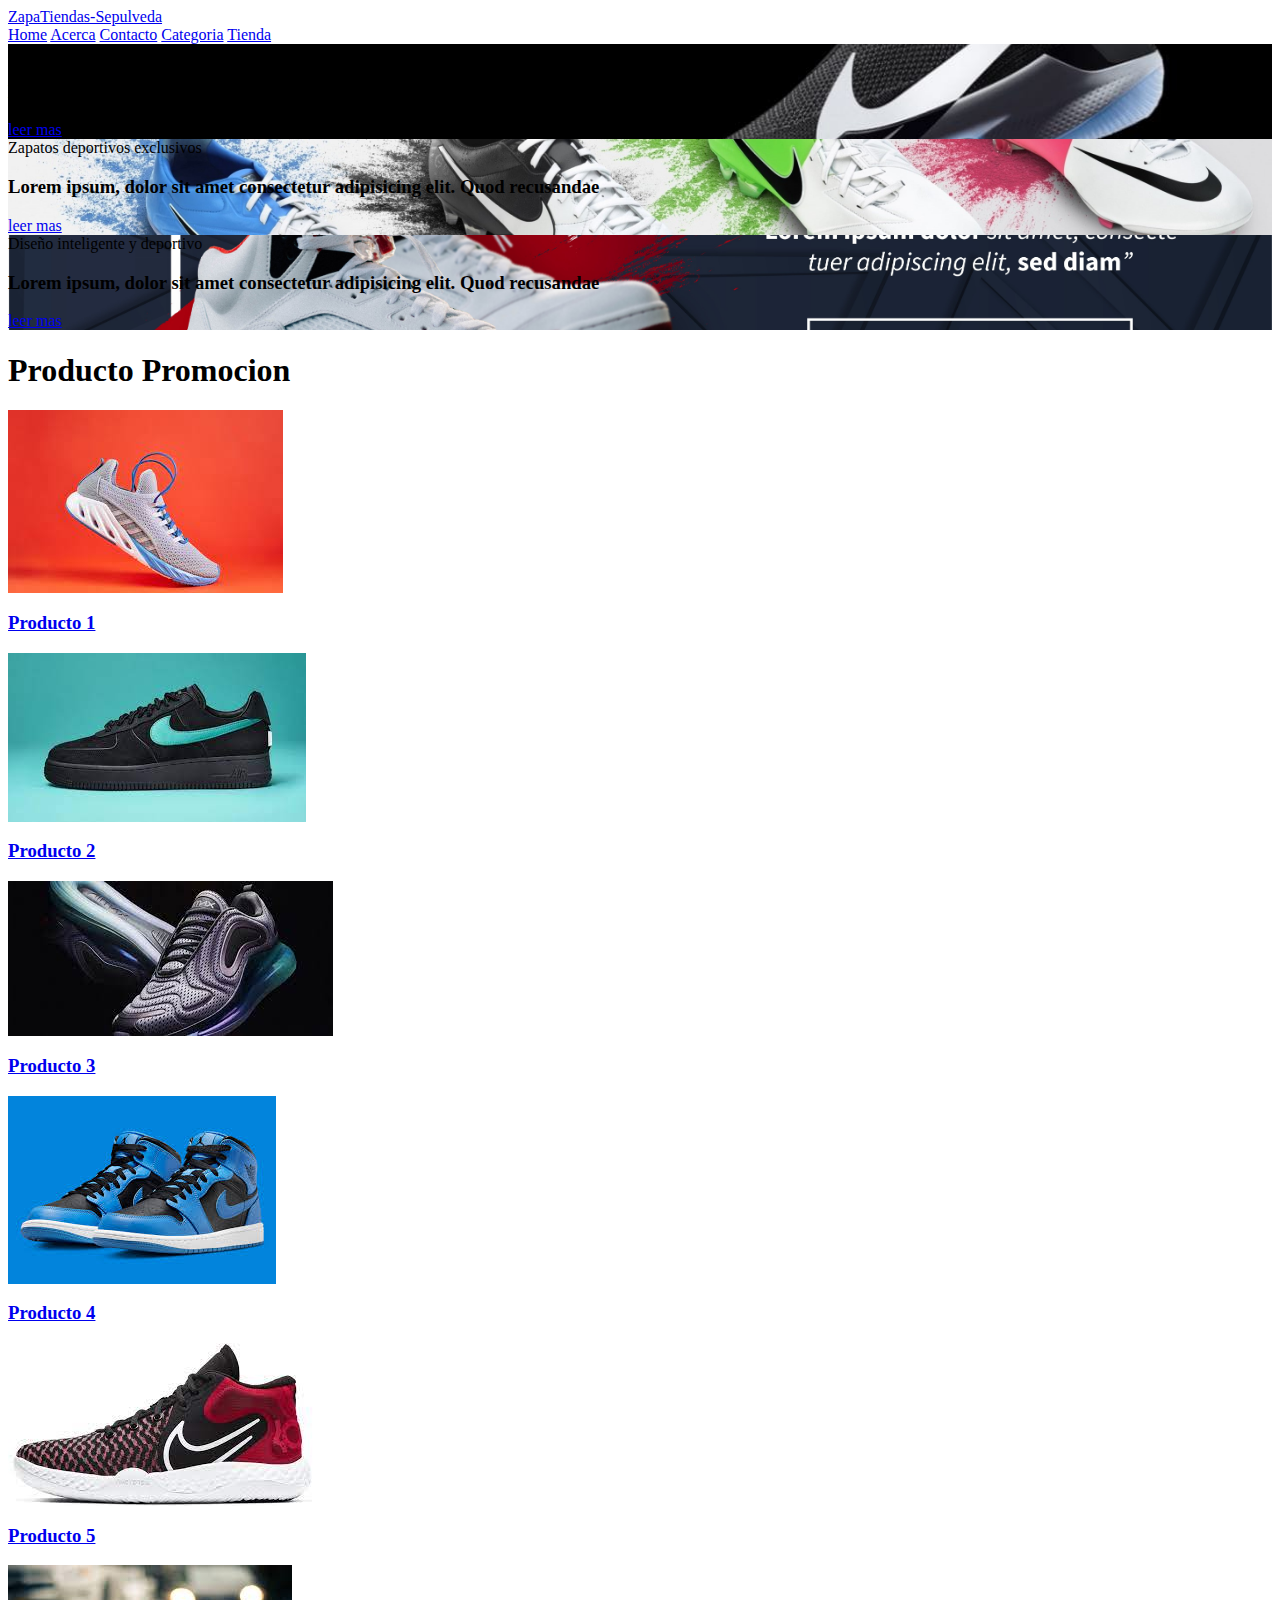
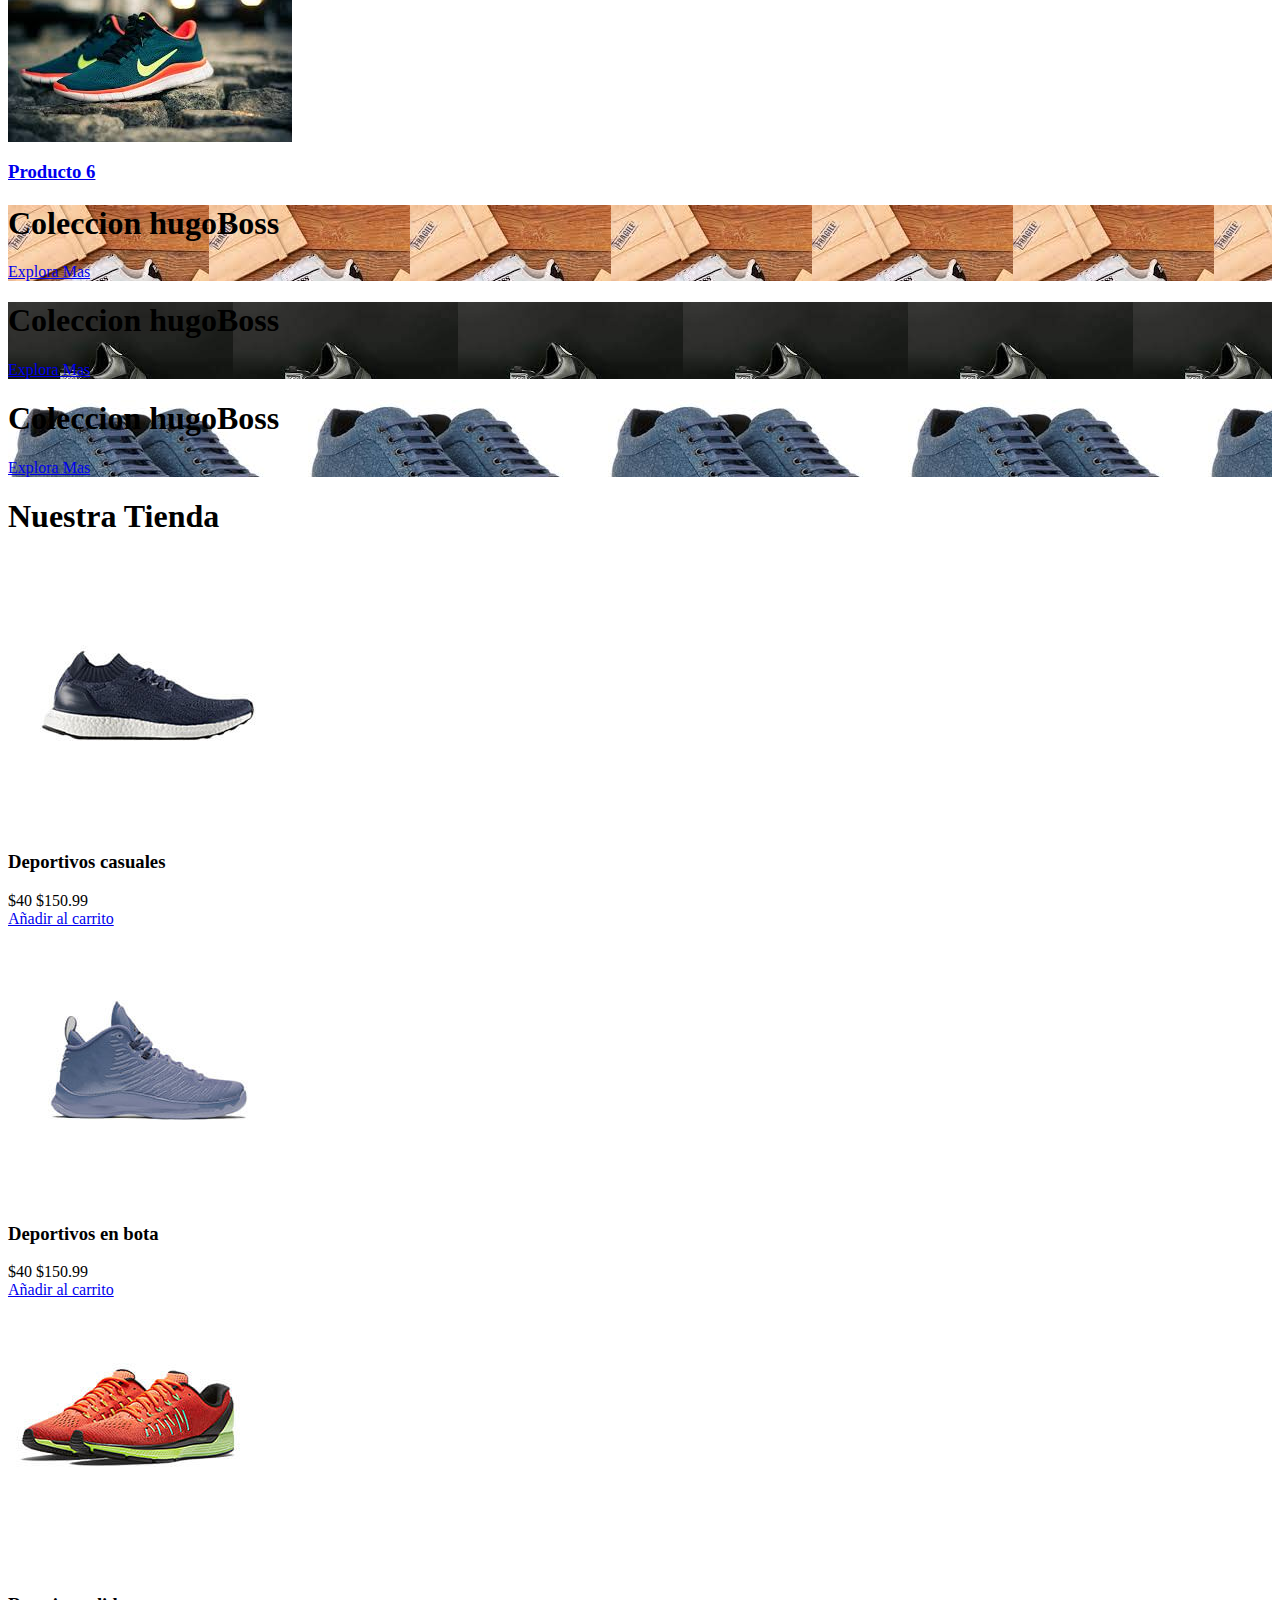
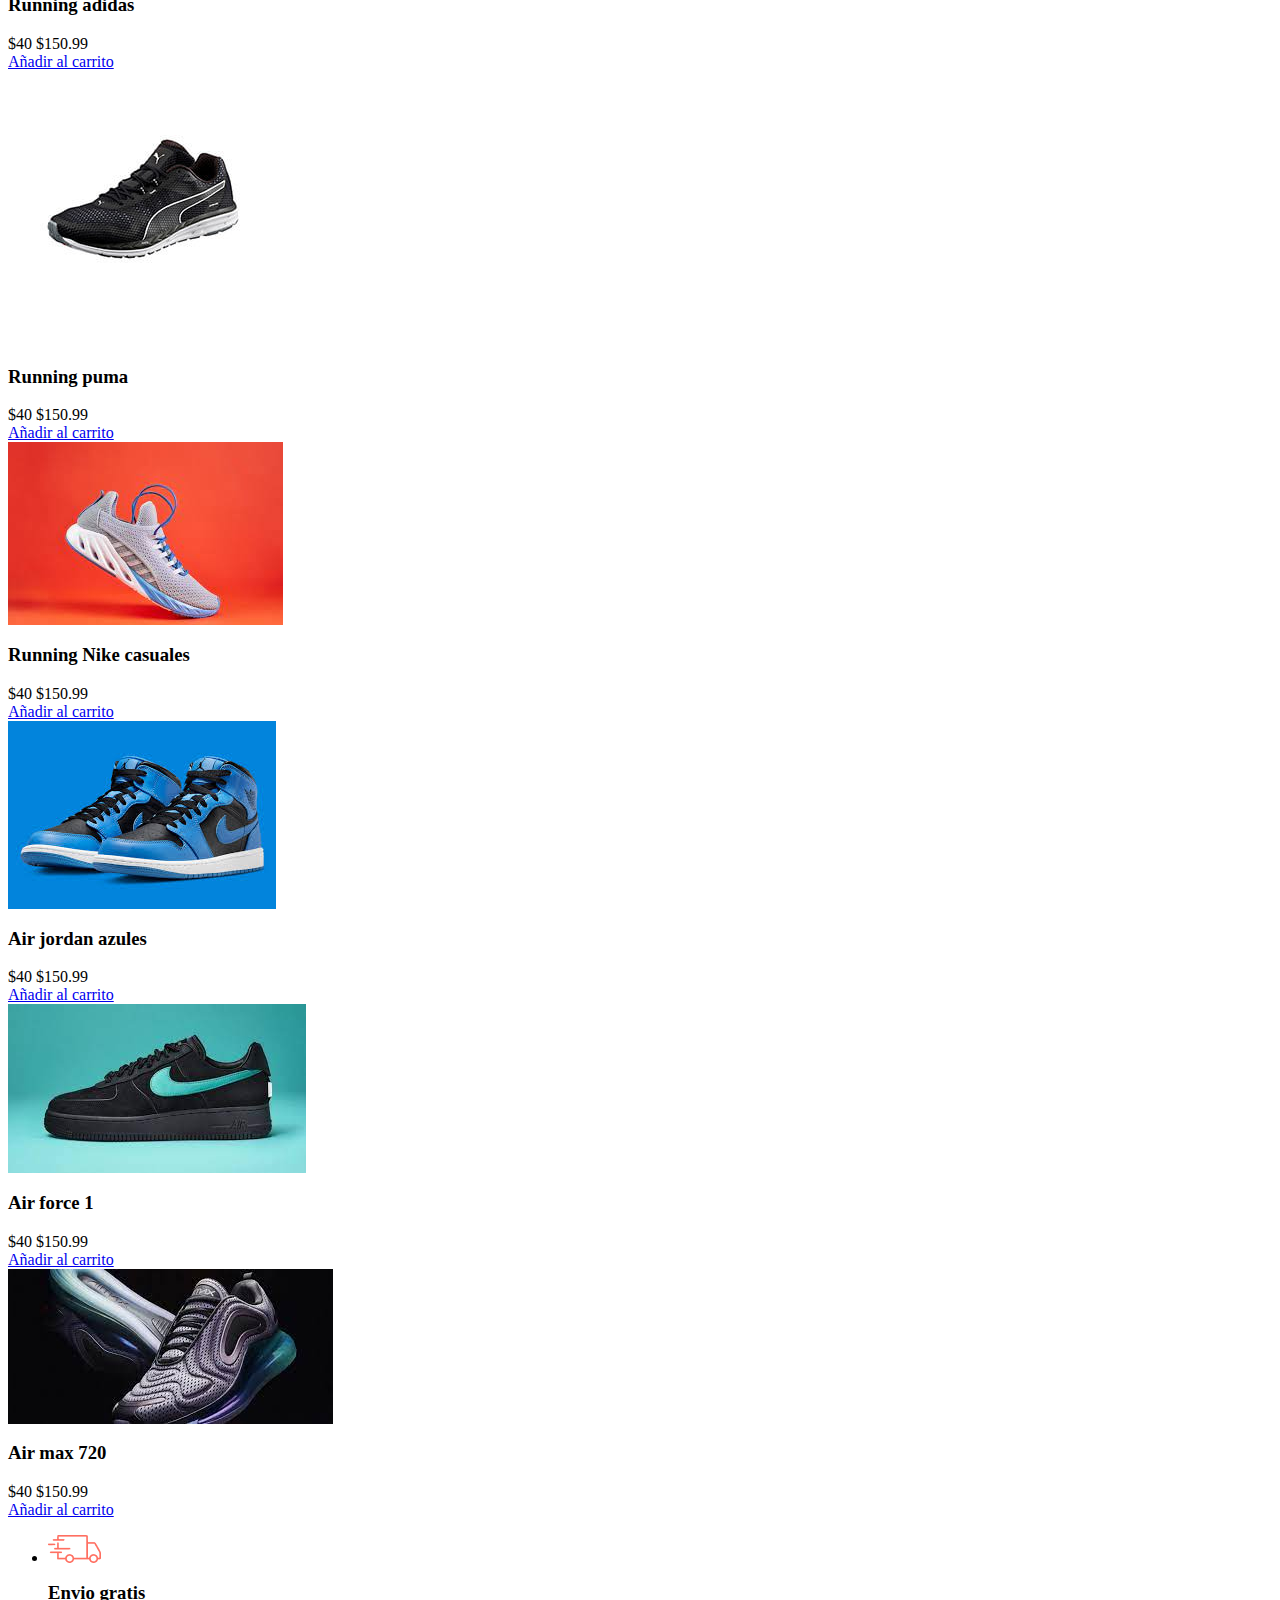
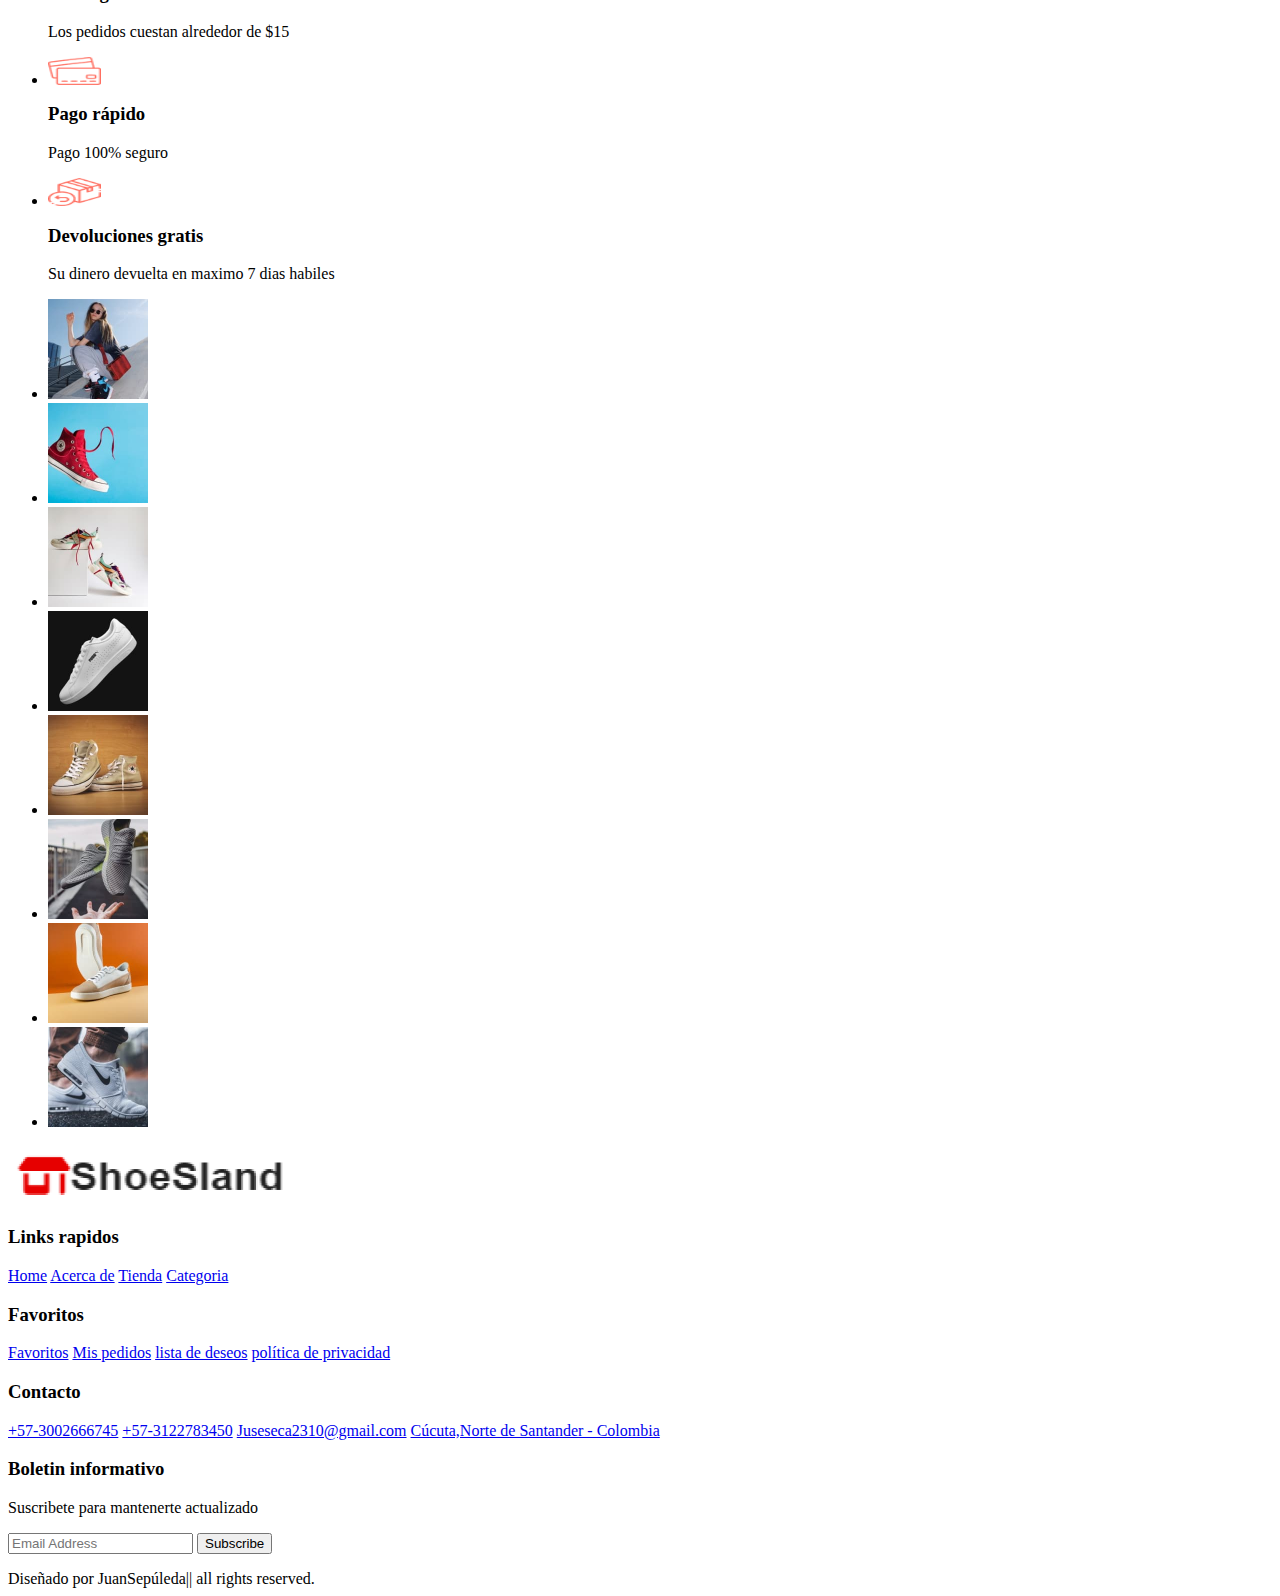
==== commit ee7c3878: "push 5" ====
--- a/Ecommerce.html
+++ b/Ecommerce.html
@@ -5,10 +5,10 @@
         <juego de caracteres meta  =" UTF-8 " > <!--Se introduce al codigo un conjunto de caracteres para que puedan ser usados-->
         <meta  http-equiv =" X-UA-Compatible " content =" IE=edge " > <!--Se configura la vista de compatibilidad-->
         <meta  name =" viewport " content =" ancho=ancho-del-dispositivo, escala-inicial=1.0 " > <!--Se inicializa el viewport, para acomodar la visualizacion estructural-->
-        <enlace  rel =" icono de acceso directo " href =" ./images/logo.png " type =" imagen/svg+xml " > <!--Se inserta el acceso directo y se referencia el enlace-->
+        <enlace  rel =" icono de acceso directo " href =" ./images/logo.jpg " type =" imagen/svg+xml " > <!--Se inserta el acceso directo y se referencia el enlace-->
         
         <!-- importa el archivo CSS en HTML -->
-        <enlace  rel =" hoja de estilo " href =" estilo.css " >
+        <enlace  rel =" hoja de estilo " href ="Ecommerce.css" >
         
         <!--Enlace de fuente de icono-->
         <enlace  rel =" hoja de estilo " href =" https://cdnjs.cloudflare.com/ajax/libs/font-awesome/6.0.0-beta3/css/all.min.css " >
@@ -420,6 +420,6 @@
     <div class="credit">Diseñado por <span>JuanSepúleda</span>|| all rights reserved.</div>
 </section>
 <!--Link del codigo de javascript-->
-<script src="app.js"></script>
+<script src="Ecommerce.js"></script>
 </body>
 </html>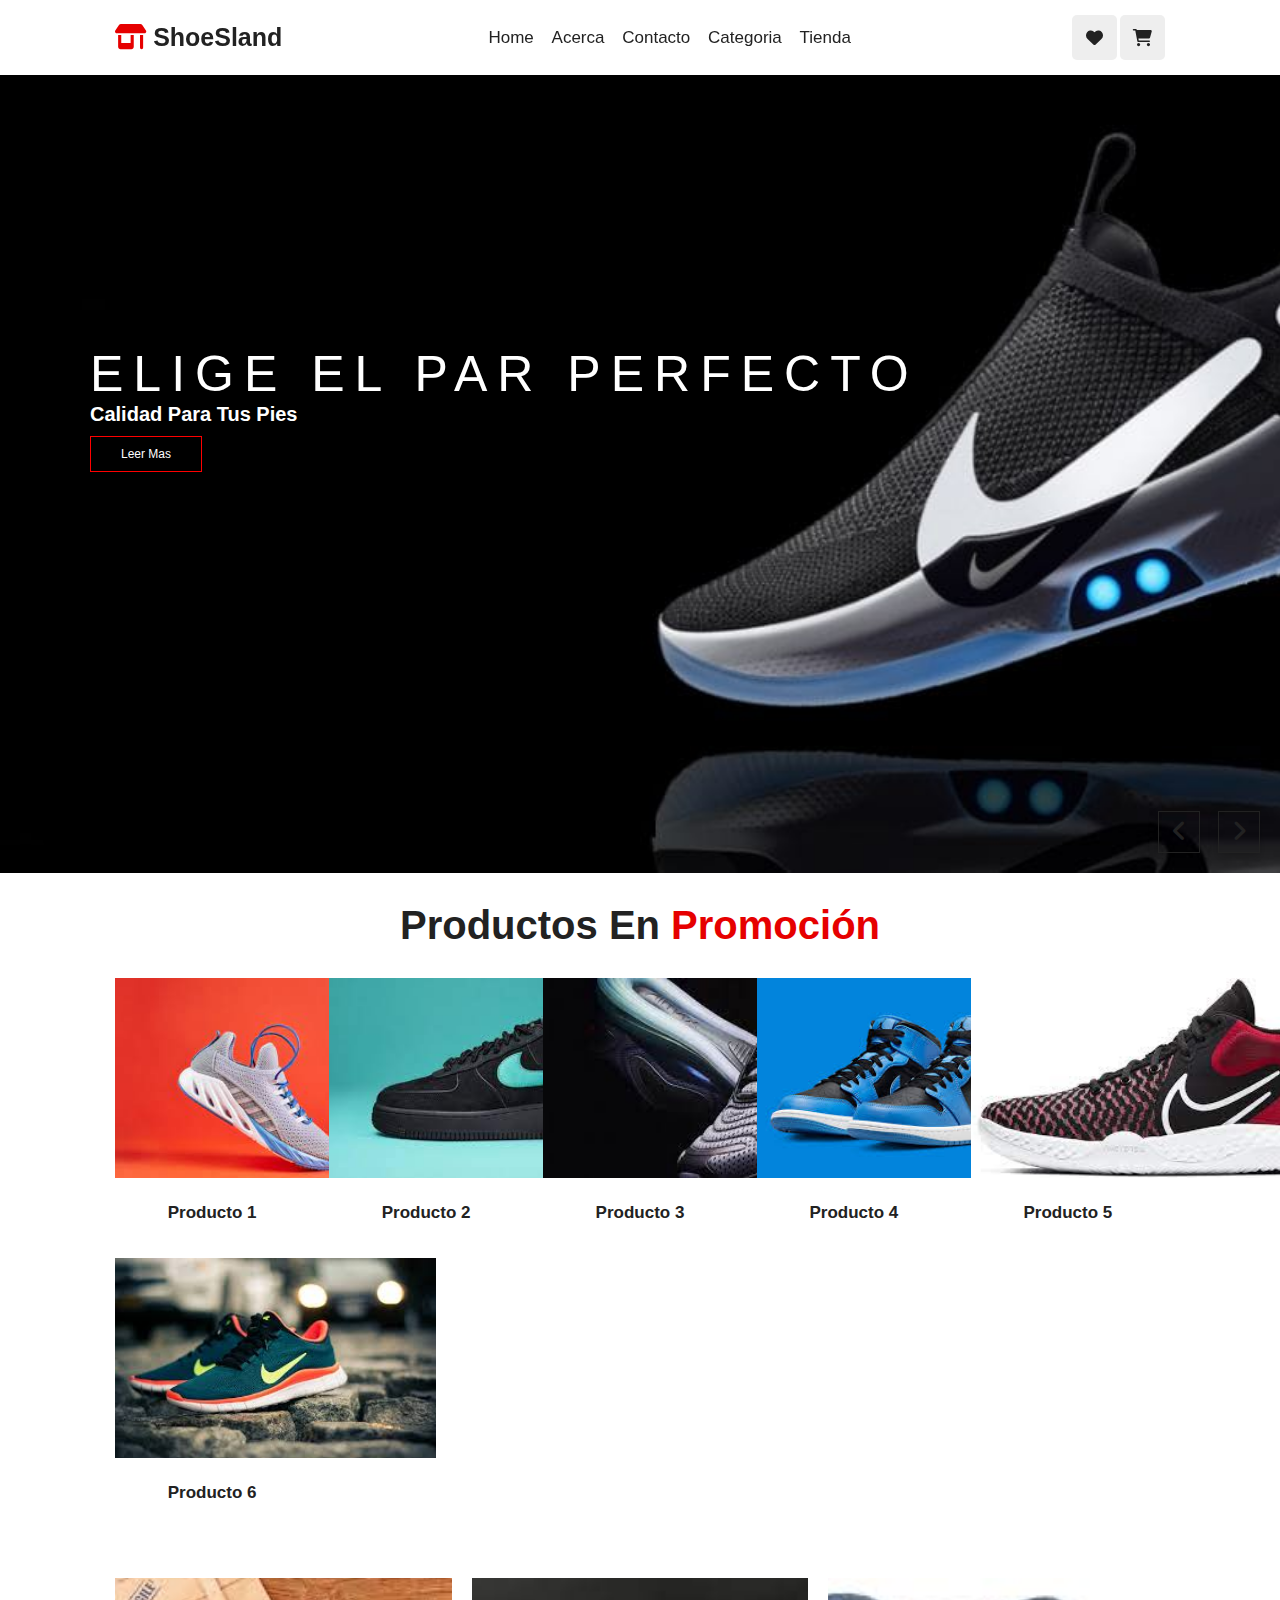
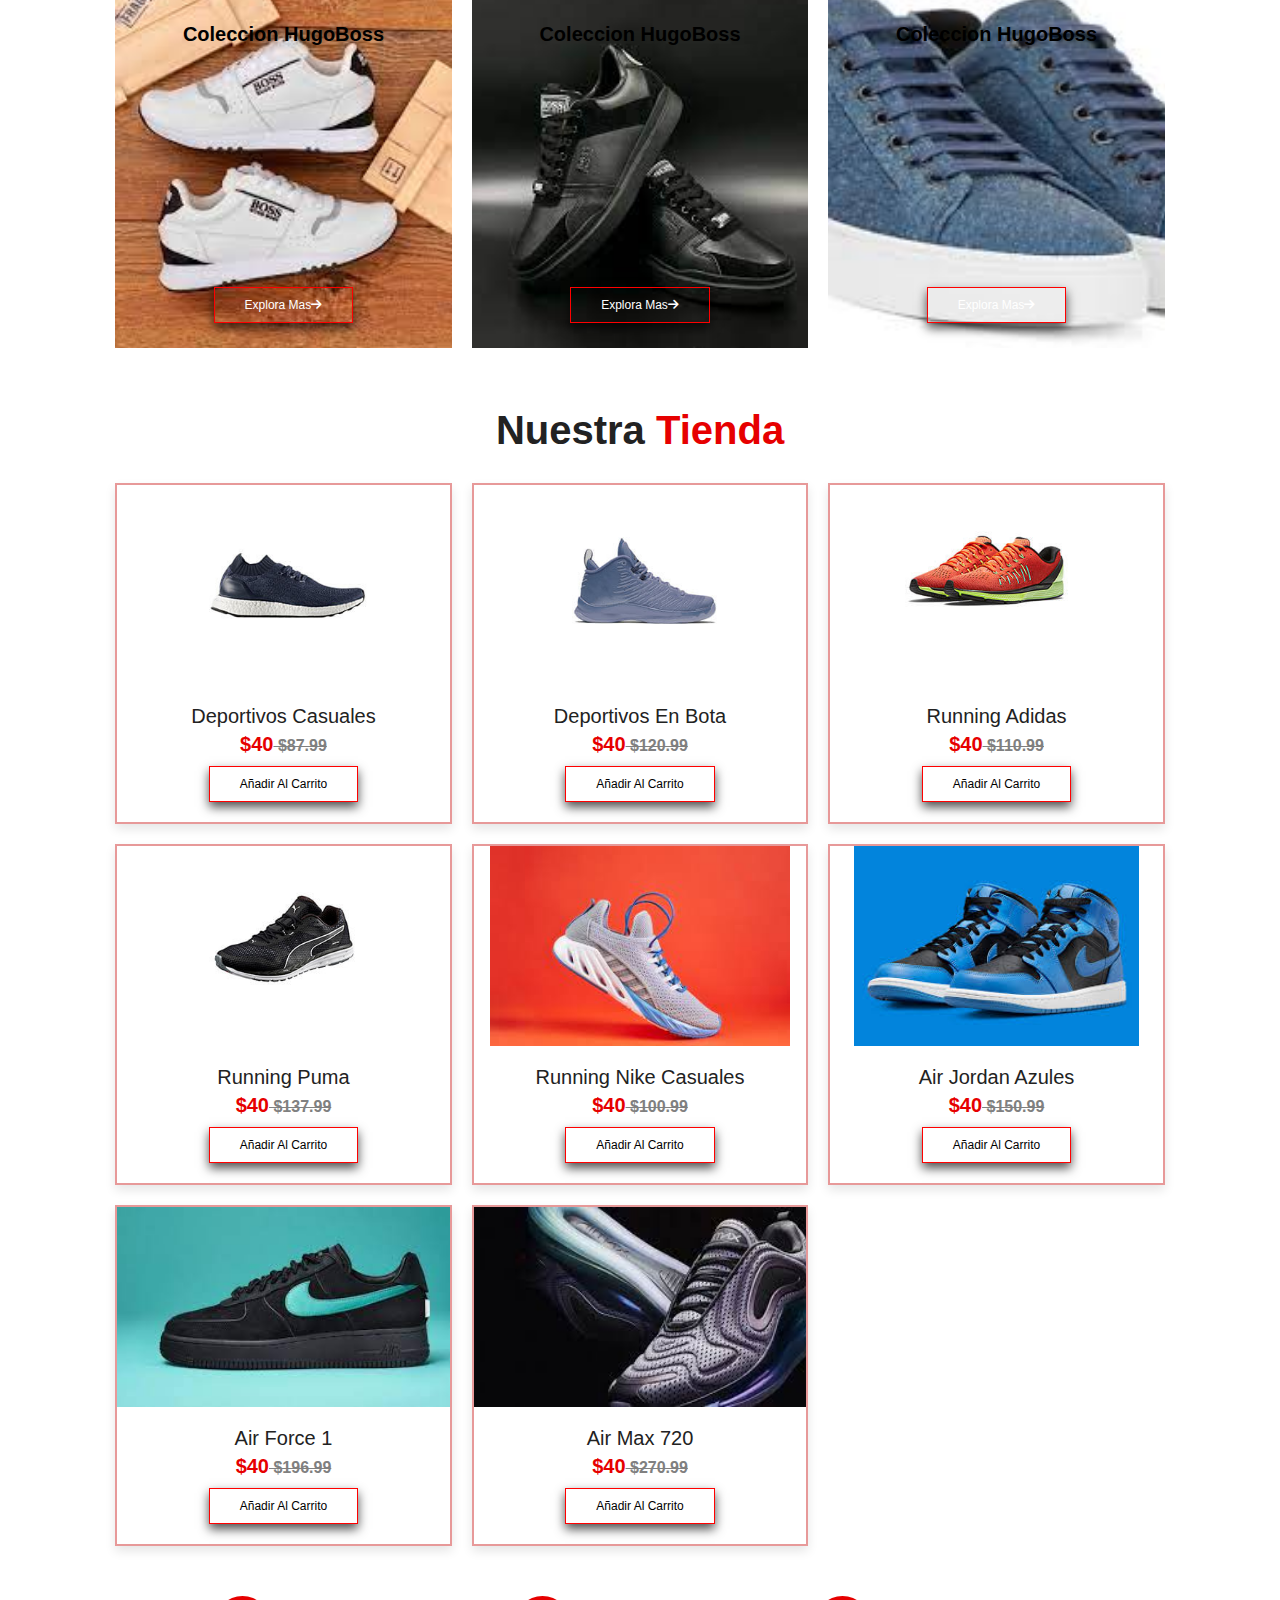
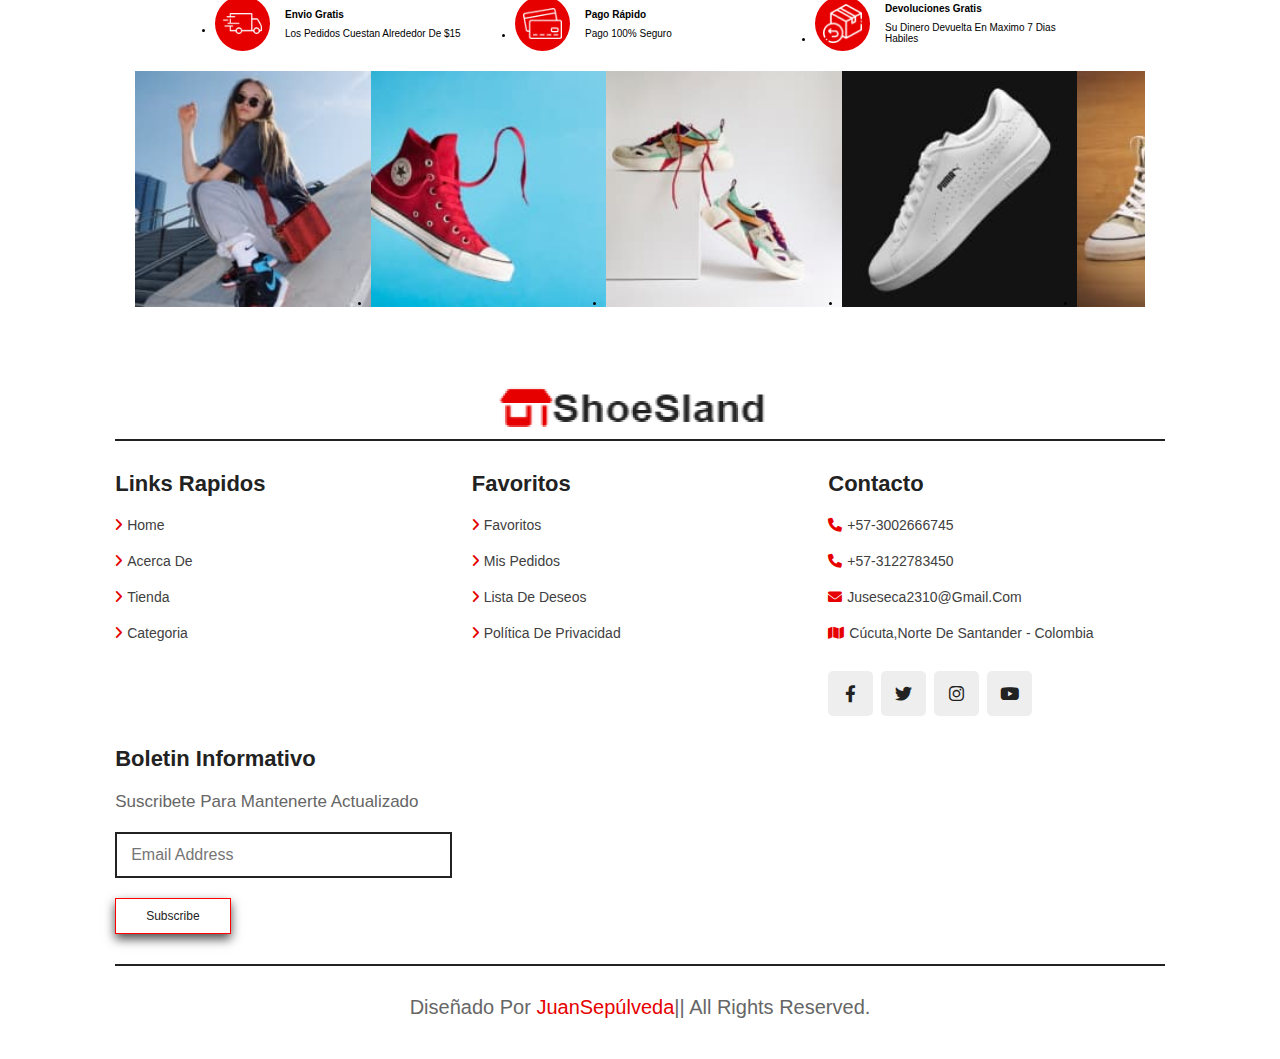
==== commit 6129a650: "Push final" ====
--- a/Ecommerce.html
+++ b/Ecommerce.html
@@ -1,24 +1,23 @@
 <DOCTYPEhtml >
-    <html  lang =" es " >
-    
-    <cabeza>
-        <juego de caracteres meta  =" UTF-8 " > <!--Se introduce al codigo un conjunto de caracteres para que puedan ser usados-->
-        <meta  http-equiv =" X-UA-Compatible " content =" IE=edge " > <!--Se configura la vista de compatibilidad-->
-        <meta  name =" viewport " content =" ancho=ancho-del-dispositivo, escala-inicial=1.0 " > <!--Se inicializa el viewport, para acomodar la visualizacion estructural-->
-        <enlace  rel =" icono de acceso directo " href =" ./images/logo.jpg " type =" imagen/svg+xml " > <!--Se inserta el acceso directo y se referencia el enlace-->
+    <html  lang =" en " >
+    <head>
+        <meta charset="UTF-8"> <!--Se introduce al codigo un conjunto de caracteres para que puedan ser usados-->
+        <meta http-equiv="X-UA-Compatible" content="IE=edge"> <!--Se configura la vista de compatibilidad-->
+        <meta name="viewport" content="width=device-width, initial-scale=1.0"> <!--Se inicializa el viewport, para acomodar la visualizacion estructural-->
+        <link  rel="shortcut icon" href="./images/Weblogo1.jpg" type="image/svg+xml"> <!--Se inserta el acceso directo y se referencia el enlace-->
         
         <!-- importa el archivo CSS en HTML -->
-        <enlace  rel =" hoja de estilo " href ="Ecommerce.css" >
+        <link  rel ="stylesheet" href ="Ecommerce.css" >
         
         <!--Enlace de fuente de icono-->
-        <enlace  rel =" hoja de estilo " href =" https://cdnjs.cloudflare.com/ajax/libs/font-awesome/6.0.0-beta3/css/all.min.css " >
+        <link rel="stylesheet" href="https://cdnjs.cloudflare.com/ajax/libs/font-awesome/6.0.0-beta3/css/all.min.css">
         <title > Diseno Web ZapaTiendas-Sepulveda Completosdsd </title >
-    </cabeza >
+        </head >
     <body>
 
         <!--inicio del header -->
         <section id="header" class="header">
-            <a href="#" class="logo"><i class="fas fa-shop"></i> ZapaTiendas-Sepulveda</a>
+            <a href="#" class="logo"><i class="fas fa-shop"></i> ShoeSland</a>
     
             <nav class="navbar"> <!--Aca se realiza la construccion de la barra navegadora-->
                 <!--Se introducen las opciones de la barra-->
@@ -45,7 +44,7 @@
                 style="background: url(./images/herobg5.jpg) no-repeat; background-size: cover; background-position: center;">
                 <div class="content">
                     <span>Elige el par perfecto</span>
-                    <h3>Lorem ipsum, dolor sit amet consectetur adipisicing elit. Quod recusandae repellendus</h3>
+                    <h3>Calidad para tus pies</h3>
                     <a href="#" class="btn">leer mas</a>
                 </div>
             </div>
@@ -54,7 +53,7 @@
                 style="background: url(./images/herobg2.jpg) no-repeat; background-size: cover; background-position: center;">
                 <div class="content">
                     <span>Zapatos deportivos exclusivos</span>
-                    <h3>Lorem ipsum, dolor sit amet consectetur adipisicing elit. Quod recusandae </h3>
+                    <h3>Lo mejor en el mercado </h3>
                     <a href="#" class="btn">leer mas</a>
                 </div>
             </div>
@@ -63,7 +62,7 @@
                 style="background: url(./images/herobg3.jpg) no-repeat; background-size: cover; background-position: center;">
                 <div class="content">
                     <span>Diseño inteligente y deportivo</span>
-                    <h3>Lorem ipsum, dolor sit amet consectetur adipisicing elit. Quod recusandae </h3>
+                    <h3> Frescura y versatilidad </h3>
                     <a href="#" class="btn">leer mas</a>
                 </div>
             </div>
@@ -74,7 +73,7 @@
         </section>
          <!--Se inicia la seccion de categoria-->
     <section class="category" id="category">
-        <h1 class="heading">Producto<span> Promocion</span></h1>
+        <h1 class="heading">Productos en<span> Promoción</span></h1>
         <div class="box-container"> <!--division para crear un contenedor-->
             <a href="#" class="box"> <!--caja por cada uno de los productos-->
                 <img src="./images/zapas1.jpg"> <!--Se hace llamado de la carpeta donde se guardan las imagenes previamente descargadas-->
@@ -105,7 +104,7 @@
     <!-- Aqui finaliza la seccion de Categoria-->
 
     <!--Aqui inicia la seccion de promocion-->
-    <section class="promotion" id="promotion">
+    <section class="pramotion" id="pramotion">
         <div class="box-container">
             <div class="collection-card" style="background-image:url(./images/coleccion1.jpg)">
                 <h1>Coleccion hugoBoss</h1>
@@ -138,7 +137,7 @@
             </div>
             <div class="content">
                 <h3>Deportivos casuales</h3>
-                <div class="price">$40<span> $150.99</span></div> <!--Se ingresa el precio y el boton opcional de añadir al carrito-->
+                <div class="price">$40<span> $87.99</span></div> <!--Se ingresa el precio y el boton opcional de añadir al carrito-->
                 <a href="#" class="btn">Añadir al carrito</a>
             </div>
         </div>
@@ -153,7 +152,7 @@
             </div>
             <div class="content">
                 <h3>Deportivos en bota</h3>
-                <div class="price">$40<span> $150.99</span></div>
+                <div class="price">$40<span> $120.99</span></div>
                 <a href="#" class="btn">Añadir al carrito</a>
             </div>
         </div>
@@ -168,7 +167,7 @@
             </div>
             <div class="content">
                 <h3>Running adidas</h3>
-                <div class="price">$40<span> $150.99</span></div>
+                <div class="price">$40<span> $110.99</span></div>
                 <a href="#" class="btn">Añadir al carrito</a>
             </div>
         </div>
@@ -183,7 +182,7 @@
             </div>
             <div class="content">
                 <h3>Running puma</h3>
-                <div class="price">$40<span> $150.99</span></div>
+                <div class="price">$40<span> $137.99</span></div>
                 <a href="#" class="btn">Añadir al carrito</a>
             </div>
         </div>
@@ -198,7 +197,7 @@
             </div>
             <div class="content">
                 <h3>Running Nike casuales</h3>
-                <div class="price">$40<span> $150.99</span></div>
+                <div class="price">$40<span> $100.99</span></div>
                 <a href="#" class="btn">Añadir al carrito</a>
             </div>
         </div>
@@ -228,7 +227,7 @@
             </div>
             <div class="content">
                 <h3>Air force 1</h3>
-                <div class="price">$40<span> $150.99</span></div>
+                <div class="price">$40<span> $196.99</span></div>
                 <a href="#" class="btn">Añadir al carrito</a>
             </div>
         </div>
@@ -243,7 +242,7 @@
             </div>
             <div class="content">
                 <h3>Air max 720</h3>
-                <div class="price">$40<span> $150.99</span></div>
+                <div class="price">$40<span> $270.99</span></div>
                 <a href="#" class="btn">Añadir al carrito</a>
             </div>
         </div>
@@ -417,7 +416,7 @@
         </div>
         
     </div>
-    <div class="credit">Diseñado por <span>JuanSepúleda</span>|| all rights reserved.</div>
+    <div class="credit">Diseñado por <span>JuanSepúlveda</span>|| all rights reserved.</div>
 </section>
 <!--Link del codigo de javascript-->
 <script src="Ecommerce.js"></script>
--- a/Ecommerce.css
+++ b/Ecommerce.css
@@ -0,0 +1,609 @@
+/* Establecer estilos generales para todos los elementos */
+*{
+    font-family: 'Roboto',sans-serif; /* Se establece la fuente de la letra */
+    margin: 0; /* Margen externo */
+    padding: 0; /* Relleno interno */
+    text-decoration: none; /* Quitar decoración de texto */
+    outline: none; /* Quitar contorno al hacer click */
+    border: none; /* Quitar bordes */
+    text-transform: capitalize; /* Capitalizar texto */
+    transition: all 0.2s linear; /* Transición suave en todos los estilos */
+}
+/* Estilos para el elemento <html> */
+html{
+    font-size: 62.5%; /* Establecer tamaño de fuente base al 62.5% */
+    overflow-x: hidden; /* Ocultar desplazamiento horizontal */
+    scroll-behavior: smooth; /* Comportamiento de desplazamiento suave */
+    scroll-padding-top: 7rem; /* Espacio superior para compensar el desplazamiento */
+}
+/* Estilos para la barra de desplazamiento en WebKit */
+html::-webkit-scrollbar-track{
+    background:transparent; /* Fondo transparente */
+}
+html::-webkit-scrollbar{
+    width:1rem; /* Ancho de la barra de desplazamiento */
+
+}
+html::-webkit-scrollbar-thumb{
+    background:#474646; /* Color del pulgar de la barra de desplazamiento */
+}
+/* Estilos para las secciones */
+section{
+    padding:3rem 9%; /* Relleno interno en las secciones */
+}
+/* Estilos para los encabezados */
+.heading{
+    text-align:center; /* Alinear al centro */
+    color: #222; /* Color de texto */
+    margin-bottom: 3rem; /* Margen inferior */
+    font-size: 4rem; /* Tamaño de fuente */
+}
+
+/* keyframe */
+@keyframes fadeIn {
+    0%{
+        opacity: 0; /* Opacidad inicial */
+        transform: translateY(-4rem) scale(0.4); /* Traslación y escala inicial */
+    }
+}
+
+
+/* Estilos para la sección del encabezado */
+.header{
+    position:sticky; /* Posicionamiento fijo en la parte superior */
+    top: 0; /* Distancia desde la parte superior */
+    left: 0; /* Distancia desde la izquierda */
+    right: 0; /* Distancia desde la derecha */
+    z-index: 1000; /* Índice z para superposición */
+    box-shadow: 0 0.5rem 1rem rgba(0, 0, 0, 0.1); /* Sombra del encabezado */
+    background: #fff; /* Color de fondo */
+    display: flex; /* Mostrar como flexbox */
+    align-items: center; /* Alinear elementos verticalmente */
+    justify-content: space-between; /* Espacio uniforme entre elementos */
+    padding: 1.5rem 9%; /* Relleno interno en el encabezado */
+}
+/* Estilos para el logo en el encabezado */
+.header .logo{
+    font-size: 2.5rem;
+    color:#222;
+    font-weight: bolder;
+}
+.header .logo i{
+    color: #e60000; /* Color de texto del icono */
+}
+/* Estilos para los enlaces de navegación en el encabezado */
+.header .navbar a{
+    margin: 0 1.5rem 0 0; /* Margen entre enlaces */
+    font-size: 1.7rem;
+    color: #222;
+    
+}
+.header .navbar a:hover{
+    color: #e60000; /* Color de texto al pasar el mouse */
+    transform: scale(1.5); /* Escala al pasar el mouse */
+}
+/* Estilos para los iconos en el encabezado */
+.header .icons div,
+.header .icons a{
+    height: 4.5rem; /* Altura */
+    width: 4.5rem; /* Ancho */
+    line-height: 4.5rem; /* Altura de la linea */
+    border-radius:.5rem; /* radio del borde */
+    background:#eee; /* color del fondo*/
+    font-size: 1.7rem;
+    color: #222;
+    text-align: center; /* Alinear al centro */
+    cursor: pointer; /* Cambiar cursor al pasar el mouse */
+}
+
+.header .icons a:hover,
+.header .icons div:hover{
+    background: #e60000; /* Color de fondo al pasar el mouse */
+    color: #fff; /* Color de texto al pasar el mouse */
+}
+.header #menu-btn{
+    display: none; /* Ocultar botón de menú */
+}
+
+/* Estilos para la sección "home" */
+.home{
+    position: relative;
+    padding: 0;
+}
+.home .slide{
+    padding:3rem; /* Relleno interno en las diapositivas */
+    display: flex; /* Mostrar como flexbox */
+    min-height: 82vh; /* Altura mínima de la diapositiva */
+    display: none; /* Ocultar diapositivas por defecto */
+}
+.home .slide.active {
+    display: flex; /* Mostrar diapositivas activas */
+} 
+
+.home .slide .content{
+    margin: 60;
+    text-align: left;
+    padding-top: 18rem; /* Relleno superior */
+}
+
+.home .slide .content span{
+    color: #fff;
+    display: block; /* Mostrar como bloque */
+    font-size: 5rem;
+    text-shadow: 0 0.5rem 1rem rgba(0, 0, 0, 0.7); /* Sombra de texto */
+    animation: fadeIn .2s linear backwards; /* Animación de aparición */
+    text-transform: uppercase;
+    letter-spacing: 1rem;
+}
+.home .slide .content span:hover{
+    color:#e60000; /* Color de texto al pasar el mouse */
+}
+.home .slide .content h3{
+    font-size:2rem;
+    color: #fff;
+    text-shadow:0 0.5rem 1rem rgba(0, 0, 0, 0.2);
+    animation: fadeIn .2s linear backwards .4s; /* Animación de aparición */
+}
+
+.home .slide .content .btn{
+    animation: fadeIn .2s linear backwards .6s; /* Animación de aparición */
+}
+
+.home #next-slide,
+.home #prev-slide{
+    height:4rem;
+    width:4rem;
+    line-height: 3.8rem;
+    font-size: 2.5rem;
+    color:#222;
+    border:0.1rem solid #222;
+    box-shadow: 0 0.5rem 1rem rgba(0, 0, 0, 0.2);
+    cursor: pointer; /* Cambiar cursor al pasar el mouse */
+    position: absolute; /* posicionamiento absoluto*/
+    bottom: 2rem;
+    right: 2rem;
+    text-align: center;
+}
+.home #next-slide:hover,
+.home #prev-slide:hover{
+    background: #e60000; /* Color de fondo al pasar el mouse */
+    color: #fff; /* Color de texto al pasar el mouse */
+
+}
+.home #prev-slide{
+    right: 8rem; /* Distancia desde la derecha */
+}
+
+/* Estilos para los botones */
+.btn{
+    display: inline-block;
+    margin-top: 1rem;
+    padding: 1rem 3rem;
+    color: white;
+    font-size: 1.2rem;
+    box-shadow: 0 .5rem 1rem rgba(0,0,0,0.7);
+    cursor: pointer;
+    border: red solid 1px;
+}
+.btn:hover{
+    letter-spacing: .1rem; /* Espaciado entre letras al pasar el mouse */
+    background:#e60000; /* Color de fondo al pasar el mouse */
+    color: #fff; /* Color de texto al pasar el mouse */
+}
+
+span{
+    color: #e60000; /* Color de texto */
+}
+/* category */
+.category h3{
+    text-align: center;
+    font-size:2.5rem;
+    margin: 1.5rem;
+    color: #e60000;
+}
+
+.category .box-container,.pramotion .box-container{
+    display: grid;
+    grid-template-columns: repeat(auto-fit, minmax(16rem,1fr));
+    gap:2rem;
+}
+.category .box-container .box{
+    text-align: center;
+}
+.category .box-container .box h3{
+    font-size:1.7rem;
+    color: #222;
+    font-weight: bolder;
+}
+
+
+.category .box-container .box:hover h3{
+    color: #e60000;
+}
+.category .box-container .box img{
+    height:20rem;
+    margin-bottom: 1rem;
+}
+.category .box-container .box img:hover{
+    transform: scale(1.2);
+}
+
+/* Pramotion */
+.collection-card{
+    background-repeat: no-repeat;
+    background-size:cover;
+    background-position: center;
+    height: 300px;
+    display: flex;
+    flex-direction: column;
+    justify-content:space-between;
+    align-items: center;
+    padding-block: 45px 25px;
+}
+
+/*shop*/
+
+.shop{
+    color: #eee;
+}
+
+.shop .box-container{
+    display: grid;
+    grid-template-columns: repeat(auto-fit,minmax(25rem,1fr));
+    gap:2rem;
+}
+
+.shop .box-container .box{
+    text-align: center;
+    border: 0.2rem solid rgba(231,153,153);
+    box-shadow: 0 0.5rem 1rem rgba(0,0,0,.1);
+}
+
+.shop .box-container .box:hover .img img{
+    transform: scale(1.1);
+}
+
+.shop .box-container .box:hover .img .icons{
+    transform: translateX(0rem);
+}
+
+.shop .box-container .box .img{
+    position: relative;
+    overflow: hidden;
+}
+
+.shop .box-container .box .img img{
+    height: 20rem;
+}
+
+.shop .box-container .box .img .icons{
+    position: absolute;
+    top: 1rem;
+    left: 2rem;
+    transform: translateX(-10rem);
+}
+
+.shop .box-container .box .img .icons a{
+    display: block;
+    height: 4rem;
+    width: 4rem;
+    line-height: 3.8rem;
+    font-size: 1.7rem;
+    color: #e60000;
+    background: #fff;
+    border-radius: 0.2rem solid #222;
+    margin-top: 1rem;
+    box-shadow: 0 0.5rem 1rem rgba(0, 0, 0, 0.1);
+}
+
+.shop .box-container .box .img .icons a:hover{
+    color: #fff;
+    background: #222;
+}
+
+.shop .box-container .box .content{
+    padding: 2rem;
+}
+
+.shop .box-container .box .content h3{
+    font-size: 2rem;
+    color: #222;
+    padding-bottom: 0.5rem;
+    font-weight: normal;
+}
+
+.shop .box-container .box .content .price{
+    font-size: 2rem;
+    font-weight: bolder;
+    color: #e60000;
+}
+
+.shop .box-container .box .content .price span{
+    color: gray;
+    font-size: 1.6rem;
+    text-decoration: line-through;
+}
+
+.shop .box-container .box .content .btn{
+    background: transparent;
+    color: black;
+}
+
+.shop .box-container .box .content .btn:hover{
+    background: #e60000;
+}
+
+
+/**Services **/
+
+.service-list{
+    display:flex;
+    flex-wrap: wrap;
+    justify-content: center;
+    gap: 50px;
+    padding-inline: 30px;
+}
+
+.services-item{
+    width:250px;
+}
+
+.service-card{
+    display:flex;
+    align-items:center;
+    gap: 15px;
+}
+
+.service-card .card-icon{
+    background: #e60000;
+    min-width: 55px;
+    height: 55px;
+    border-radius:50%;
+    display: grid;
+    place-items: center;
+}
+
+.service-card .card-icon img{
+    filter: brightness(0) invert(1);
+    width: 70%;
+    height:auto;
+}
+
+.service-card .card-title{
+    font-size: var(--fs-6);
+    margin-bottom: 8px;
+}
+
+.service-card .card-text{
+    color: var(--onyx);
+    font-family: var(--ff-roboto);
+    font-size: var(--fs-7);
+}
+
+.service-card .card-text span{
+    display: inline-block;
+    color: var(--bittersweet);
+}
+
+
+/** Post Card **/
+
+.section{
+    padding-block: var(--section-padding);
+    margin: 20px;
+}
+
+.insta-post-list{
+    gap: 0;
+}
+
+.insta-post-list .insta-post-item {
+    position: relative;
+    min-width: 23.33%;
+    aspect-ratio: 1/1;
+}
+
+.insta-post-list .insta-post-item img {
+    width: 100%;
+    height: 100%;
+}
+
+.insta-post-link {
+    position: absolute;
+    inset: 0;
+    display: grid;
+    place-items: center;
+    background: var(--oxford-blue_60);
+    opacity: 0;
+    transition: var(--transition-1);
+}
+
+.insta-post-link ion-icon {
+    color: var(--white);
+    font-size: 40px;
+}
+
+.insta-post-link:is(:hover,:focus){
+    opacity: 1;
+}
+
+
+/** Scrollbar **/
+
+.has-scrollbar {
+    display: flex;
+    gap: 0px;
+    overflow-x: auto;
+    padding-bottom: 20px;
+    scroll-snap-type: inline mandatory;
+}
+ 
+.has-scrollbar>li{
+    min-width: 100%;
+    scroll-snap-align: start;
+}
+
+.has-scrollbar::-webkit-scrollbar{
+    height:10px;
+}
+
+.has-scrollbar::-webkit-scrollbar-track{
+    background:var(--white);
+    border-radius: 20px;
+    outline: 2px solid var(--bittersweet);
+}
+
+.has-scrollbar::-webkit-scrollbar-thumb{
+    background:var(--bittersweet);
+    border: 2px solid var(--white);
+    border-radius: 20px;
+}
+
+.has-scrollbar::-webkit-scrollbar-button{
+    width: calc(25%-40px) !important;
+}
+
+
+/** footer **/
+.footer .logo{
+    text-align: center;
+    border-bottom: 0.2rem solid #222;
+    margin-bottom: 2rem;
+}
+
+.footer .box-container .box .btn{
+    background:transparent;
+    color: #222;
+}
+
+.footer .box-container .box .btn:hover{
+    background:#e60000;
+    color: #fff;
+}
+
+.footer{
+    background:#fff;
+}
+
+.footer .box-container{
+    display: grid;
+    grid-template-columns: repeat(auto-fit,minmax(25rem,1fr));
+    gap: 2rem;
+}
+
+.footer .box-container .box h3{
+    font-size: 2.2rem;
+    color: #222;
+    padding: 1rem 0;
+}
+
+.footer .box-container .box .link{
+    padding: 1rem 0;
+    font-size: 1.4rem;
+    color: #404040;
+    display: block;
+}
+
+.footer .box-container .box .link i{
+    padding-right: .5rem;
+    color: #e60000;
+}
+
+.footer .box-container .box .link:hover{
+    color: #e60000;
+}
+.footer .box-container .box .link:hover i{
+    padding-right: 2rem;
+}
+.footer .box-container .box .share{
+    margin-top: 2rem;
+}
+.footer .box-container .box .share a{
+    height: 4.5rem;
+    width: 4.5rem;
+    line-height: 4.5rem;
+    font-size: 1.7rem;
+    border-radius: .5rem;
+    background: #eee;
+    text-align: center;
+    color: #222;
+    margin-right: .5rem;
+}
+
+.footer .box-container .box .share a:hover{
+    color: #fff;
+}
+
+.footer .box-container .box p{
+    padding: 1rem 0;
+    font-size: 1.7rem;
+    color: #666;
+}
+
+.footer .box-container .box form .email{
+    border: 0.2rem solid #222;
+    width: 100%;
+    padding: 1.2rem 1.4rem;
+    text-decoration: none;
+    color: #666;
+    margin: 1rem 0;
+    font-size:1.6rem;
+}
+
+.footer .credit{
+    text-align: center;
+    padding: 1rem;
+    padding-top: 3rem;
+    margin-top: 3rem;
+    font-size: 2rem;
+    border-top: 0.2rem solid #222;
+    color: #666;
+}
+
+
+
+
+/* media queries */
+@media(max-width:991px) {
+    html{
+        font-size: 55%;
+    }
+    .header{
+        padding:1.5rem 2rem;
+    }
+    section{
+    padding: 3rem 2rem;
+}
+}
+
+@media(max-width:768px) {
+    .header #menu-btn {
+        display: inline-block;
+    }
+    .header .navbar{
+        position: absolute;
+        top: 99%;
+        left: 0;
+        right: 0;
+        background: #fff;
+        border-top:0.2rem solid #222;
+        border-bottom: 0.2rem solid #222;
+        padding: 0.2rem;
+        clip-path: polygon(0 0,100% 0, 100% 0, 0 0);
+    }
+    .header .navbar.active{
+        clip-path: polygon(0 0,100% 0, 100% 100%,0 100%);
+    } 
+
+    .header .navbar a{
+        display: block;
+        font-size:2rem;
+        margin: 3rem 1rem;
+    }
+}
+
+@media(max-width:450px) {
+    html{
+        font-size:50%;
+    }   
+}
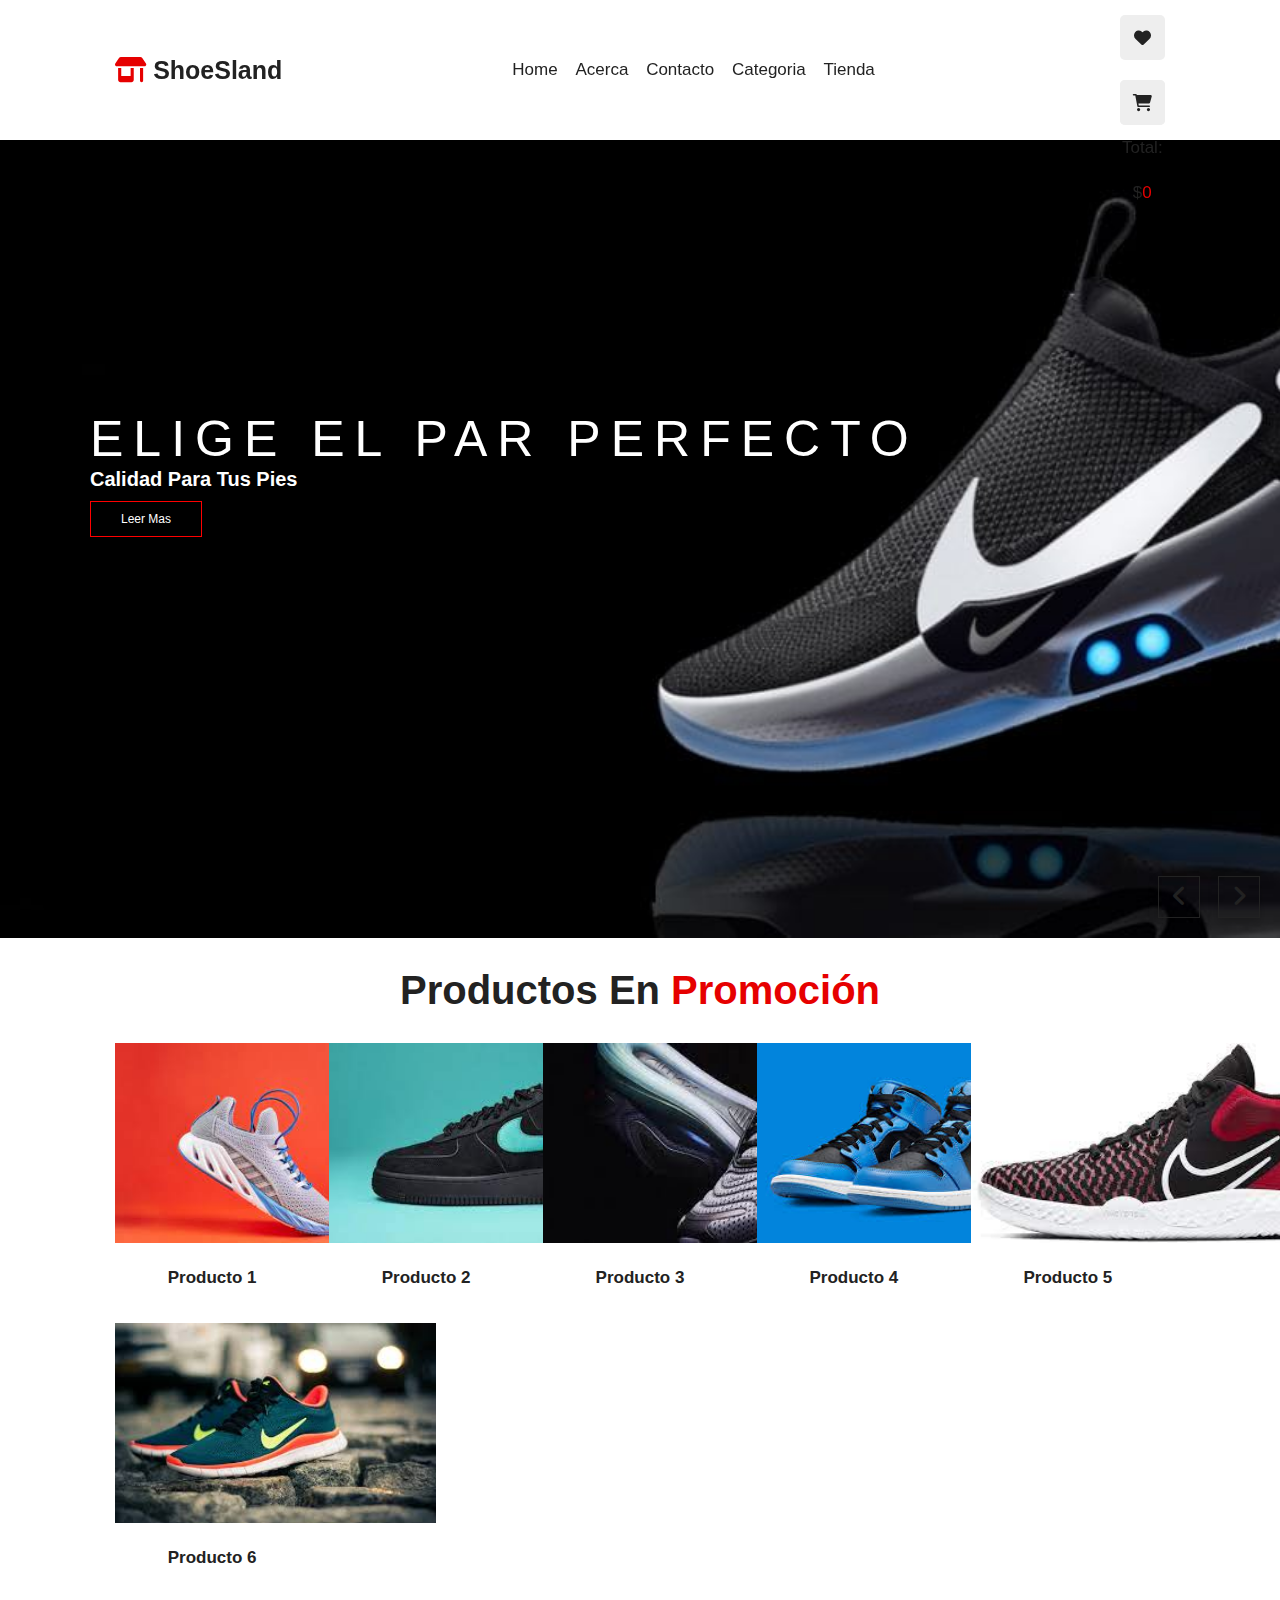
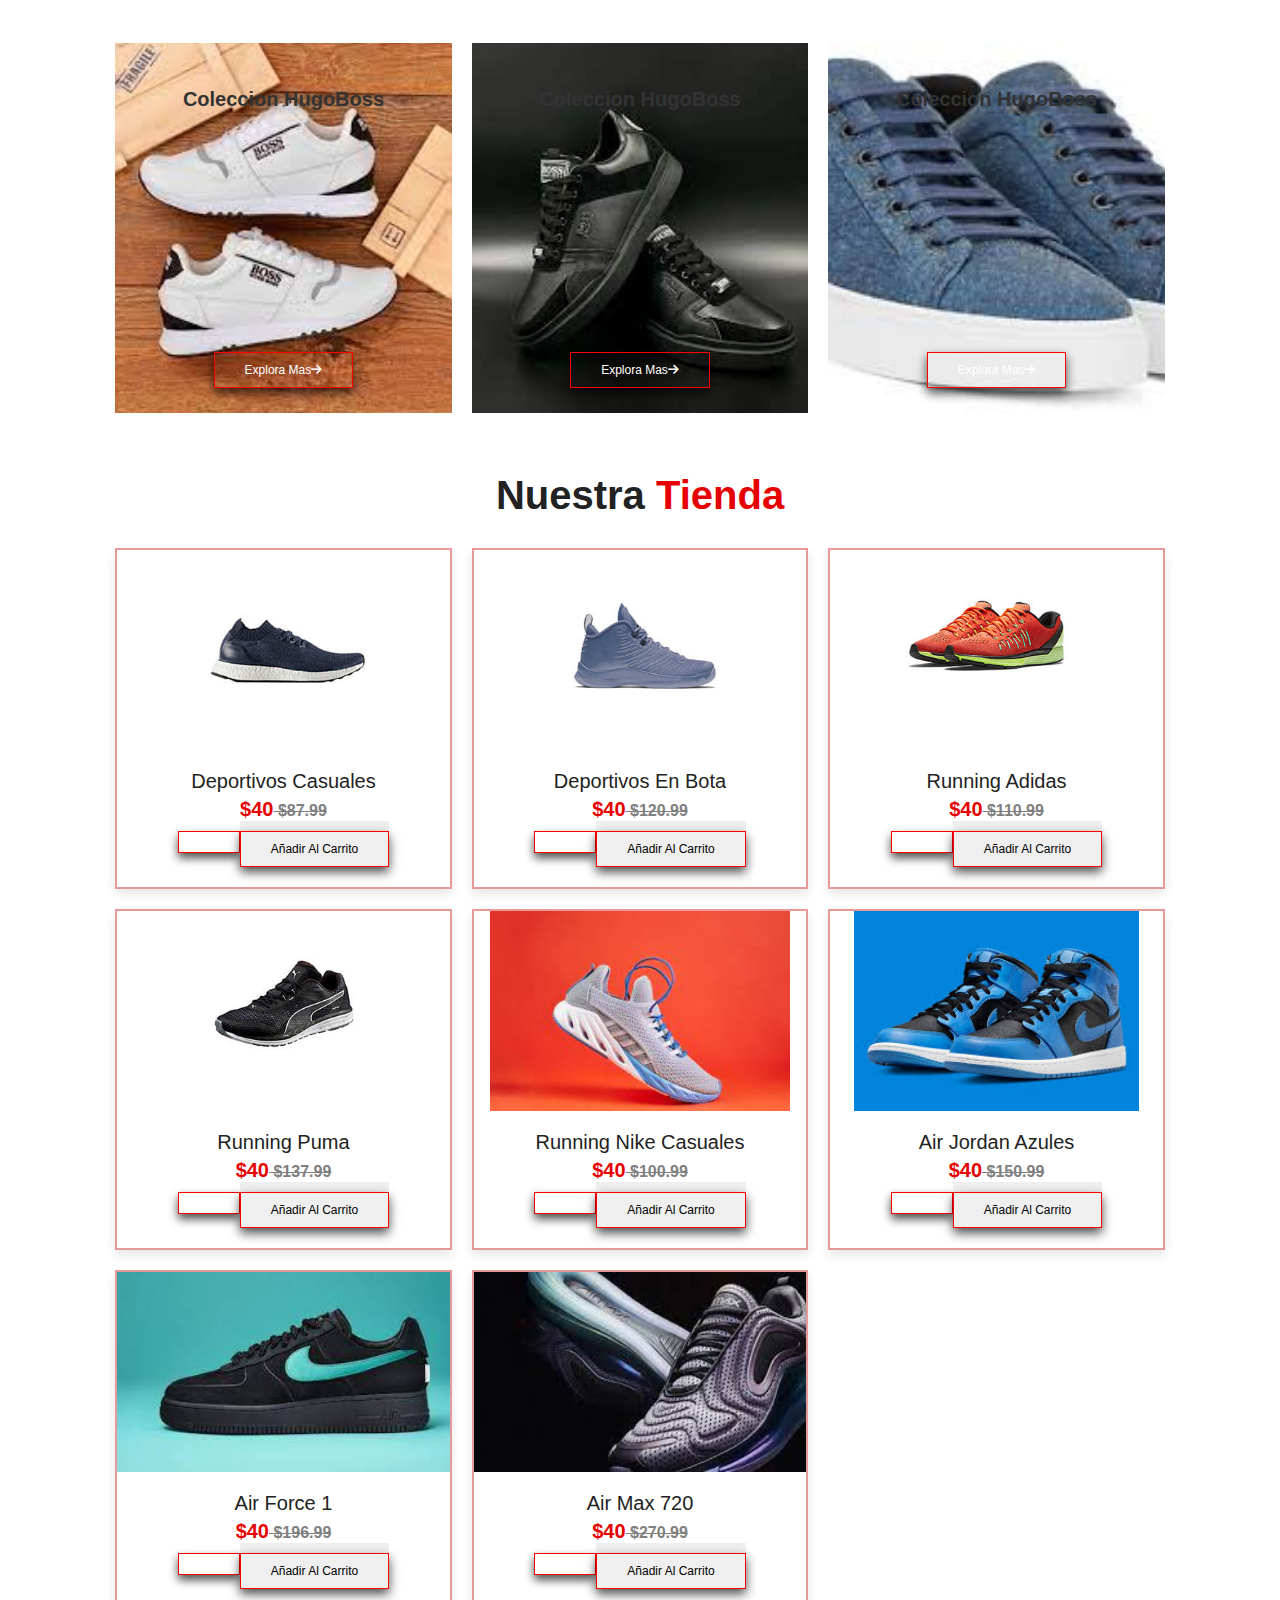
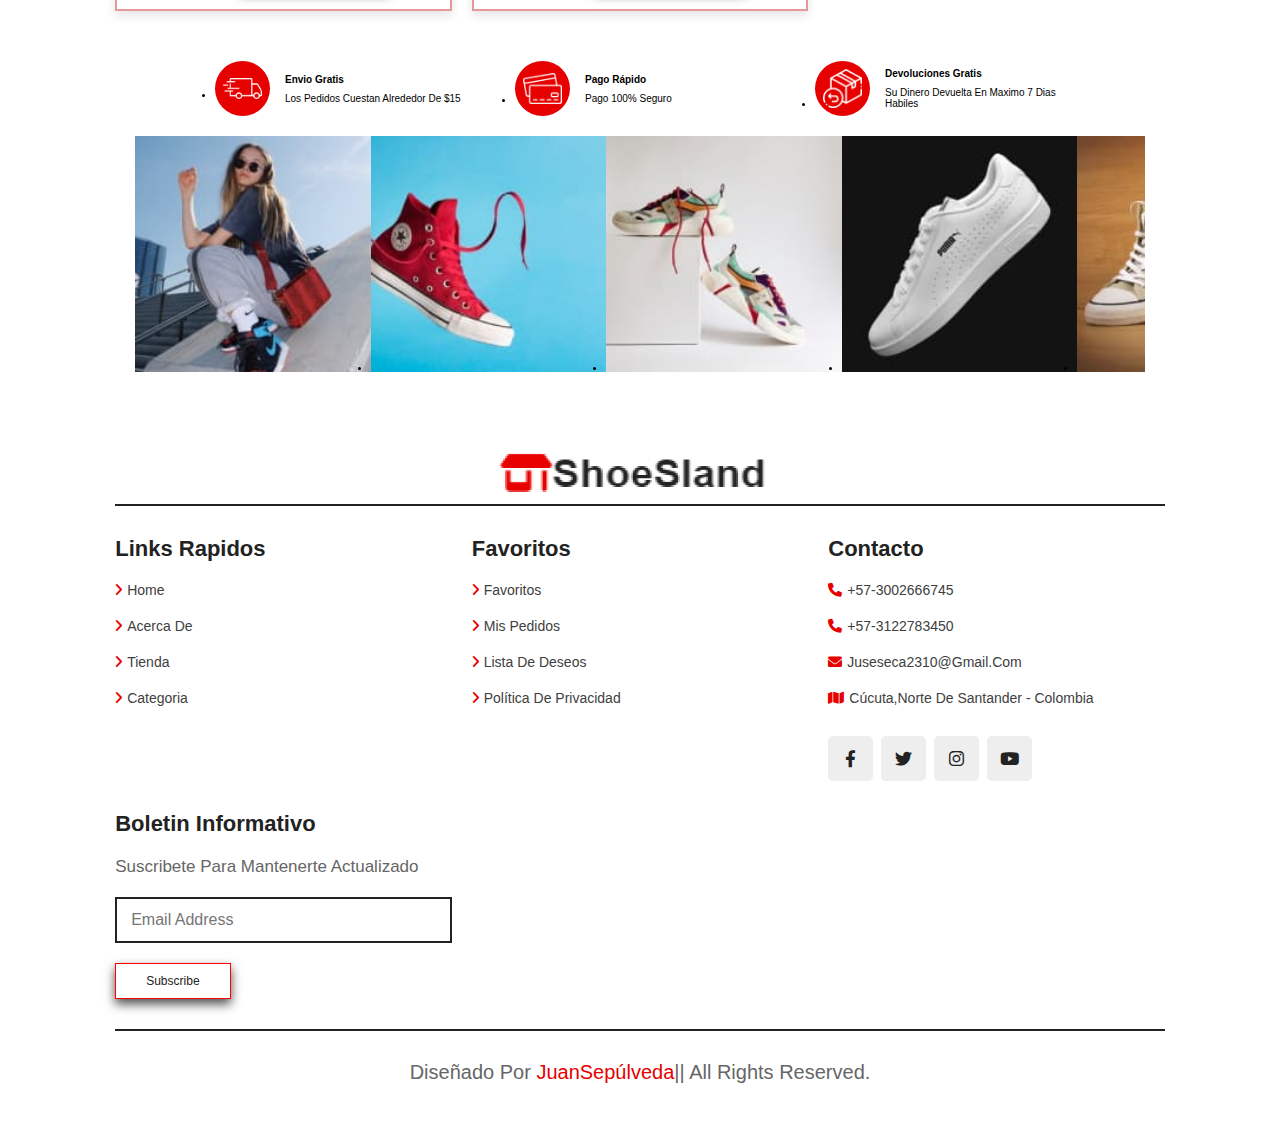
==== commit e82df9db: "push carrito de comprs" ====
--- a/Ecommerce.html
+++ b/Ecommerce.html
@@ -30,8 +30,14 @@
             <div class="icons"> <!--Se hace la division para llamar la libreria de los iconos-->
                 <div id="menu-btn" class="fas fa-bars"></div>
                 <a href="#" class="fas fa-heart"></a>
-                <a href="#" class="fas fa-shopping-cart"></a>
-    
+                <div id="cart"> 
+                    <a href="#" class="fas fa-shopping-cart"></a>
+                    <ul id="cart-items"></ul>
+                    <p>Total: $<span id="cart-total">0</span></p>
+                  </div>
+                  <script src="script.js"></script>
+                <link rel="stylesheet" type="text/css" href="style.css">
+
             </div>
     
         </section>
@@ -138,7 +144,8 @@
             <div class="content">
                 <h3>Deportivos casuales</h3>
                 <div class="price">$40<span> $87.99</span></div> <!--Se ingresa el precio y el boton opcional de añadir al carrito-->
-                <a href="#" class="btn">Añadir al carrito</a>
+                <a href="#" class="btn"><button onclick="addToCart('Producto 1', 40)"> Añadir al carrito</a>
+                
             </div>
         </div>
         <div class="box">
@@ -153,7 +160,7 @@
             <div class="content">
                 <h3>Deportivos en bota</h3>
                 <div class="price">$40<span> $120.99</span></div>
-                <a href="#" class="btn">Añadir al carrito</a>
+                <a href="#" class="btn"><button onclick="addToCart('Producto 2', 40)"> Añadir al carrito</a>
             </div>
         </div>
         <div class="box">
@@ -168,7 +175,7 @@
             <div class="content">
                 <h3>Running adidas</h3>
                 <div class="price">$40<span> $110.99</span></div>
-                <a href="#" class="btn">Añadir al carrito</a>
+                <a href="#" class="btn"><button onclick="addToCart('Producto 3', 40)"> Añadir al carrito</a>
             </div>
         </div>
         <div class="box">
@@ -183,7 +190,7 @@
             <div class="content">
                 <h3>Running puma</h3>
                 <div class="price">$40<span> $137.99</span></div>
-                <a href="#" class="btn">Añadir al carrito</a>
+                <a href="#" class="btn"><button onclick="addToCart('Producto 4', 40)"> Añadir al carrito</a>
             </div>
         </div>
         <div class="box">
@@ -198,7 +205,7 @@
             <div class="content">
                 <h3>Running Nike casuales</h3>
                 <div class="price">$40<span> $100.99</span></div>
-                <a href="#" class="btn">Añadir al carrito</a>
+                <a href="#" class="btn"><button onclick="addToCart('Producto 5', 40)"> Añadir al carrito</a>
             </div>
         </div>
         <div class="box">
@@ -213,7 +220,7 @@
             <div class="content">
                 <h3>Air jordan azules</h3>
                 <div class="price">$40<span> $150.99</span></div>
-                <a href="#" class="btn">Añadir al carrito</a>
+                <a href="#" class="btn"><button onclick="addToCart('Producto 8', 40)"> Añadir al carrito</a>
             </div>
         </div>
         <div class="box">
@@ -228,7 +235,7 @@
             <div class="content">
                 <h3>Air force 1</h3>
                 <div class="price">$40<span> $196.99</span></div>
-                <a href="#" class="btn">Añadir al carrito</a>
+                <a href="#" class="btn"><button onclick="addToCart('Producto 6', 40)"> Añadir al carrito</a>
             </div>
         </div>
         <div class="box">
@@ -243,7 +250,7 @@
             <div class="content">
                 <h3>Air max 720</h3>
                 <div class="price">$40<span> $270.99</span></div>
-                <a href="#" class="btn">Añadir al carrito</a>
+                <a href="#" class="btn"><button onclick="addToCart('Producto 7', 40)"> Añadir al carrito</a>
             </div>
         </div>
     </div>
--- a/style.css
+++ b/style.css
@@ -0,0 +1,20 @@
+.product {
+  margin-bottom: 10px;
+}
+
+#cart {
+  margin-top: 20px;
+}
+
+#cart-items {
+  list-style-type: none;
+  padding: 0;
+}
+
+#cart-items li {
+  margin-bottom: 5px;
+}
+
+h1, h2 {
+  color: #333;
+}
